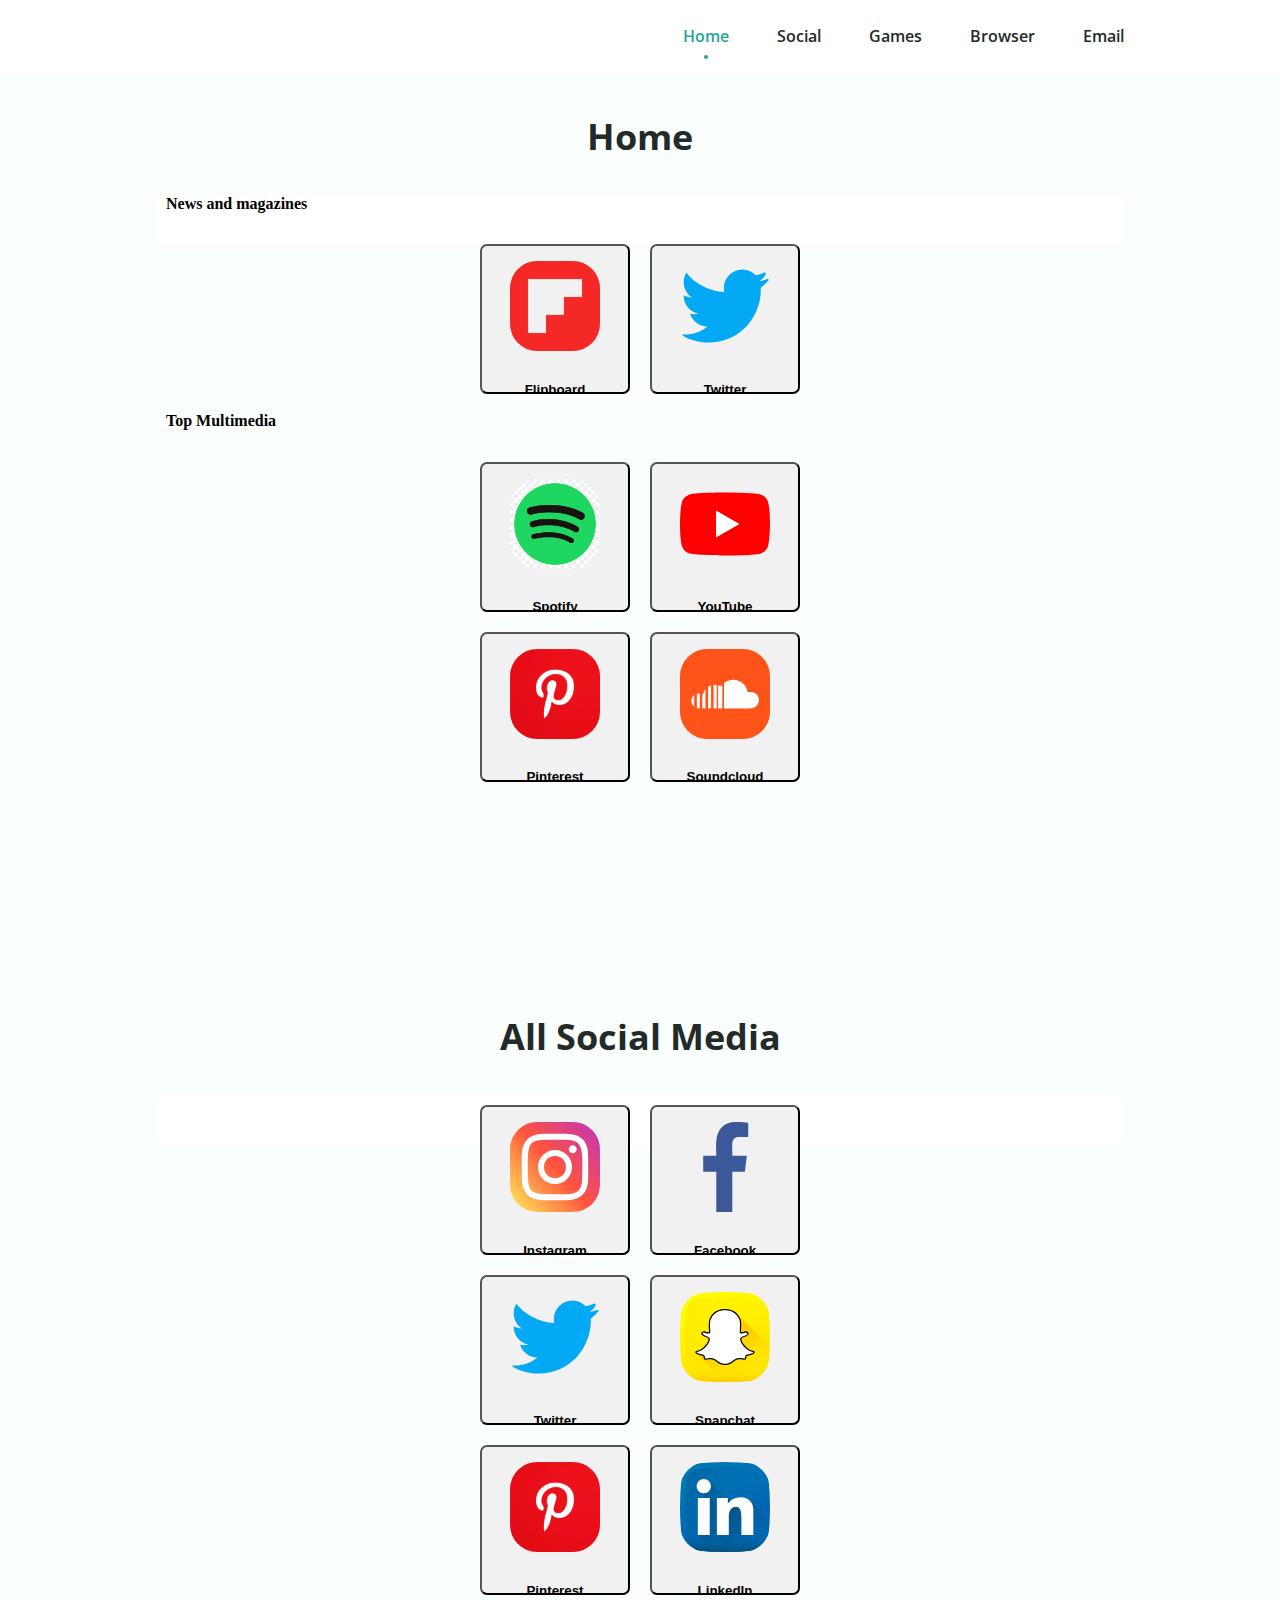
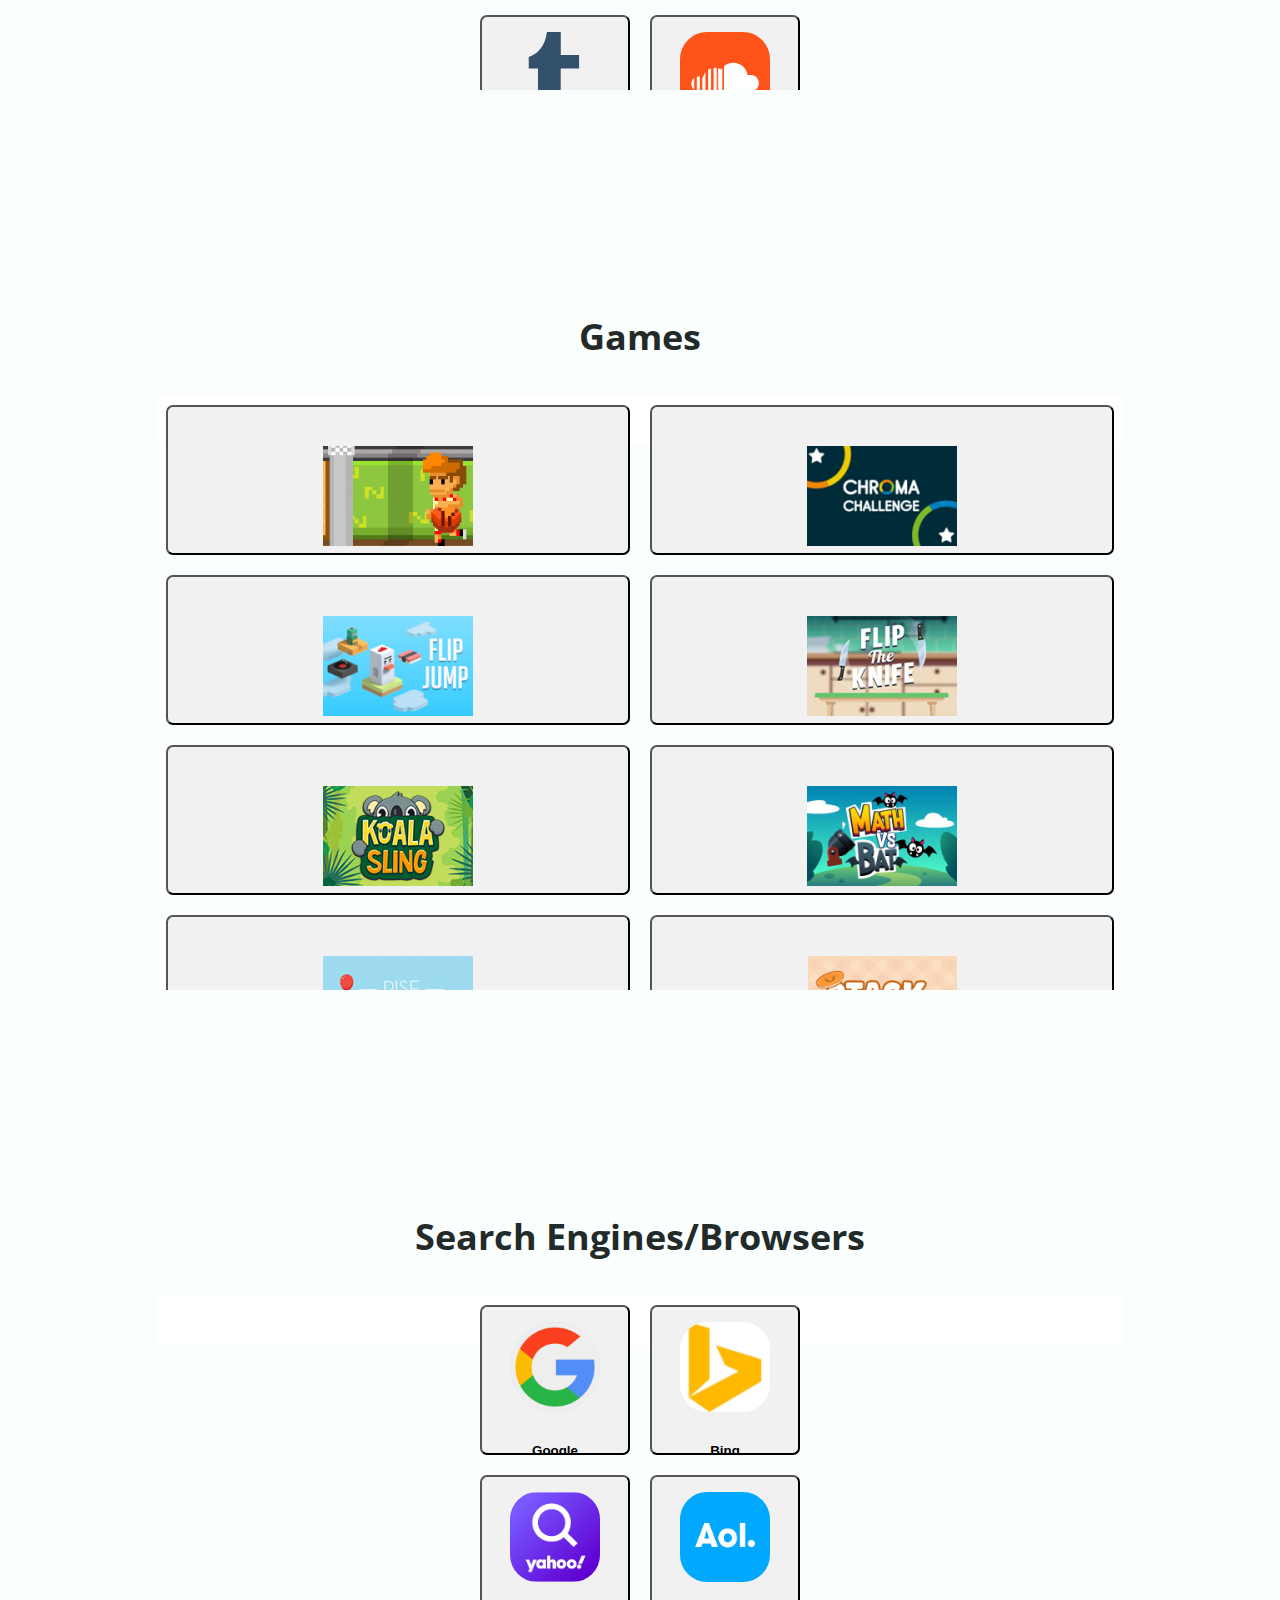
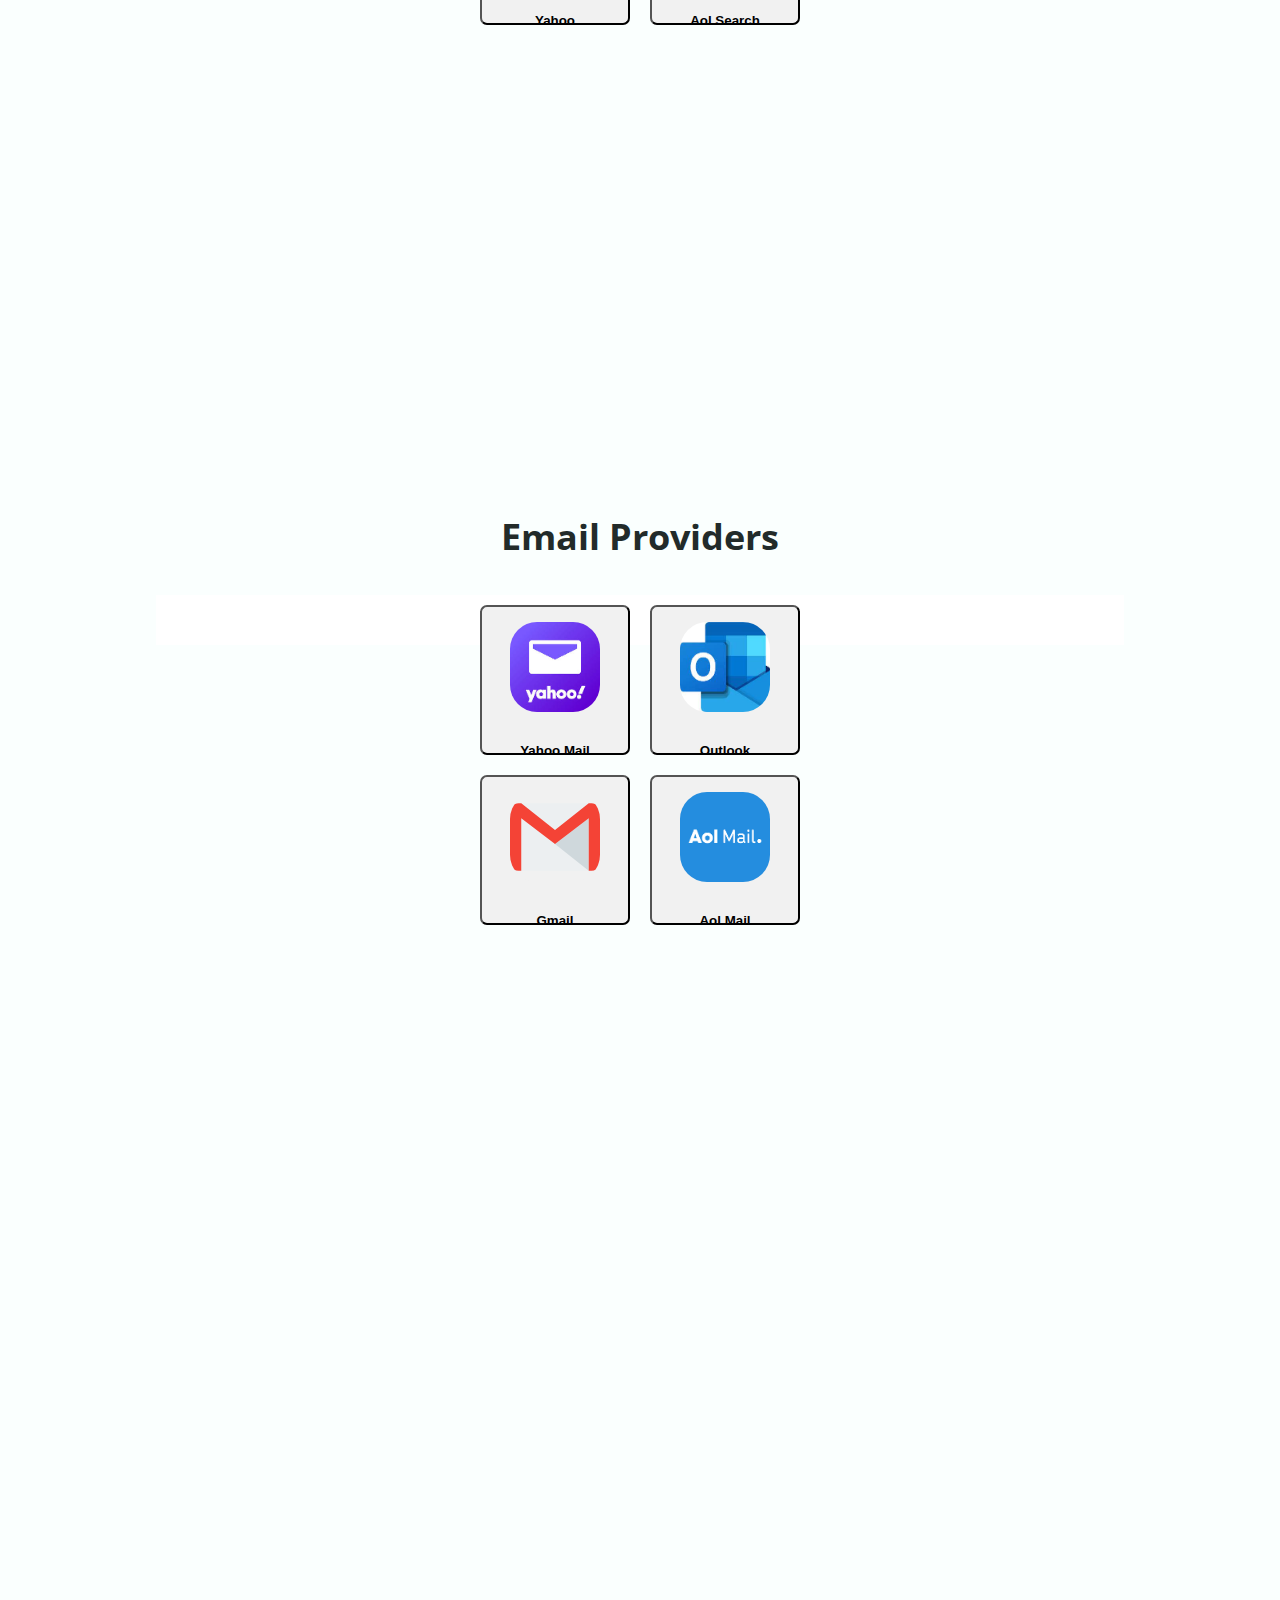
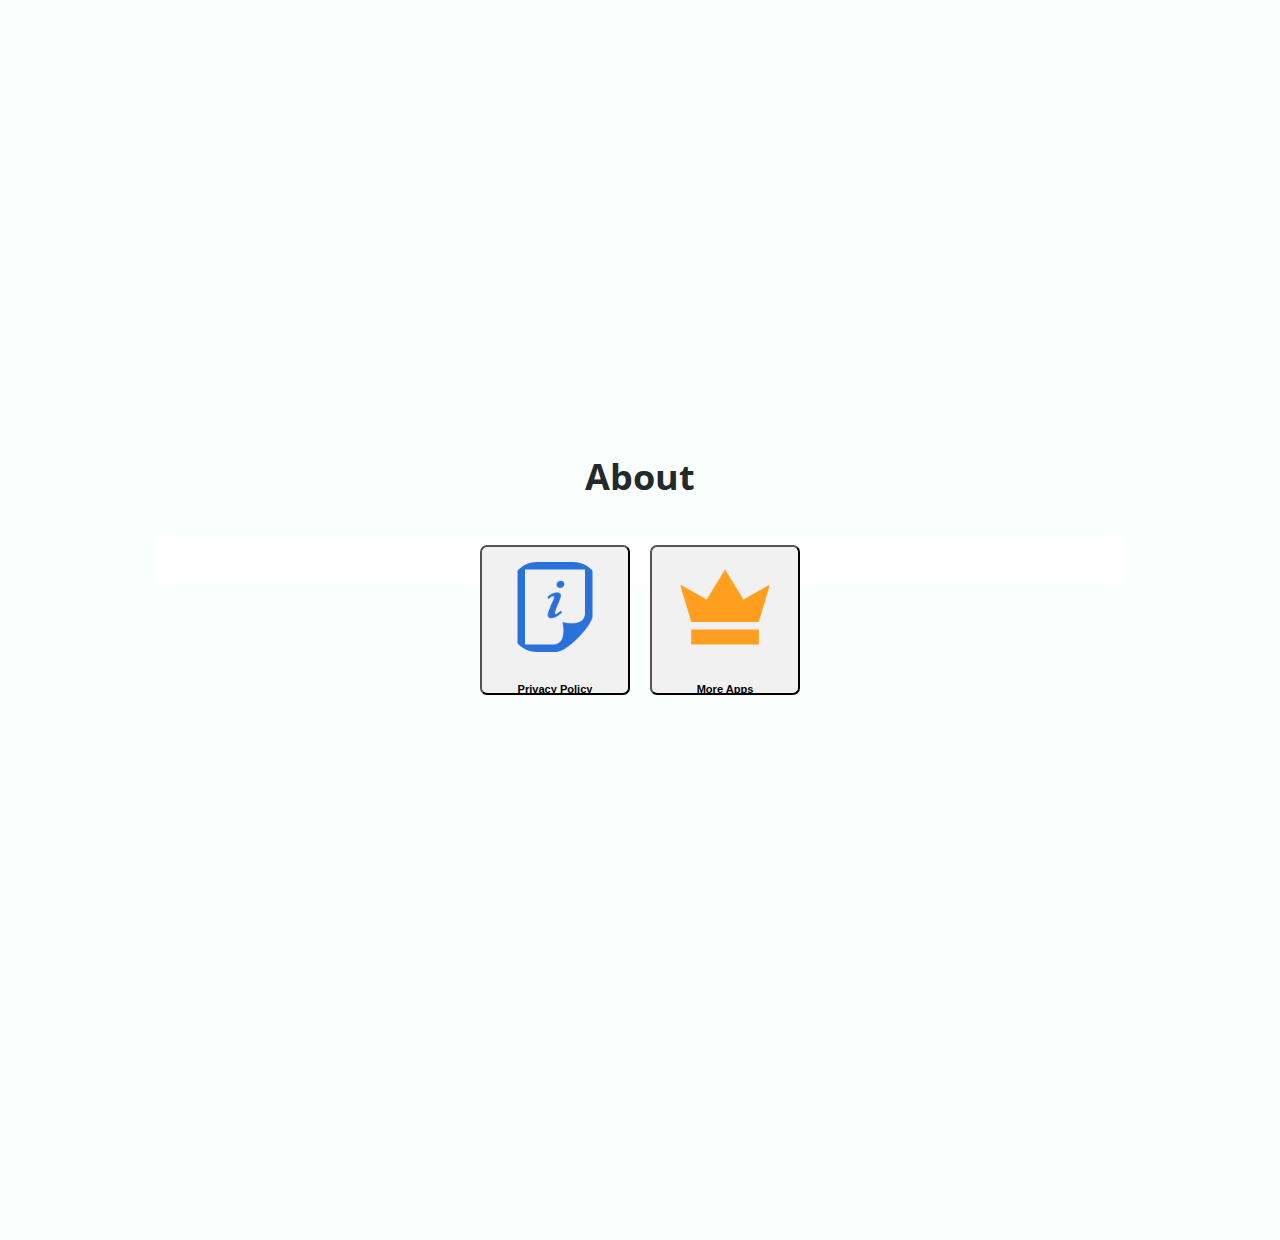
==== index.html @ e8fcd126 "Home and About Sections animations completed" ====
<!DOCTYPE html>
<html lang="en">
  <head>
    <meta charset="UTF-8" />
    <meta name="viewport" content="width=device-width, initial-scale=1.0" />

    <!--=============== BOXICONS ===============-->
    <link
      rel="stylesheet"
      href="https://cdn.jsdelivr.net/npm/boxicons@latest/css/boxicons.min.css"
    />

    <!--=============== CSS ===============-->
    <link rel="stylesheet" href="assets/css/styles.css" />

    <title>
      Social Point App - Entertaiment: social networks, games, browsers, email
      providers and more...
    </title>

    <script src="https://ajax.googleapis.com/ajax/libs/jquery/2.1.1/jquery.min.js"></script>

    <script>
      function setScreenTitle(title) {
        document.getElementById("titleScreen").innerText = title;
      }

      function goToAboutSection() {
        setScreenTitle("");
        window.location.href = "#about";
        setScreenTitle("About");
      }

      function redirectTo(url) {
        window.location.href = url;
      }
    </script>
  </head>
  <body>
    <!--=============== HEADER ===============-->
    <header class="header" id="header">
      <nav class="nav container">
        <a
          href="#"
          onclick="setScreenTitle('Home')"
          id="titleScreen"
          class="nav__logo"
          ><!-- Social Point --></a
        >

        <div class="nav__menu" id="nav-menu">
          <ul class="nav__list">
            <li class="nav__item">
              <a href="#home" class="nav__link active-link">
                <i class="bx bx-home-alt nav__icon"></i>
                <span class="nav__name">Home</span>
              </a>
            </li>

            <li class="nav__item">
              <a href="#social" class="nav__link">
                <i class="bx bx-user nav__icon"></i>
                <span class="nav__name">Social</span>
              </a>
            </li>

            <li class="nav__item">
              <a href="#games" class="nav__link">
                <i class="bx bx-game nav__icon"></i>
                <span class="nav__name">Games</span>
              </a>
            </li>

            <li class="nav__item">
              <a href="#browsers" class="nav__link">
                <i class="bx bx-world nav__icon"></i>
                <span class="nav__name">Browser</span>
              </a>
            </li>

            <li class="nav__item">
              <a href="#emails" class="nav__link">
                <i class="bx bx-envelope nav__icon"></i>
                <span class="nav__name">Email</span>
              </a>
            </li>
          </ul>
        </div>

        <img
          style="padding: 1%"
          src="assets/img/info.png"
          onclick="goToAboutSection()"
          alt=""
          class="nav__img"
        />
      </nav>
    </header>

    <main>
      <!--=============== HOME ===============-->
      <section class="container section section__height" id="home">
        <h2 id="homeSectionTitle" class="section__title">Home</h2>
        <iframe
          id="homeContainer"
          src="./sections/home.html"
          frameborder="0"
          style="width: 100%; height: 80%"
          title="Social Point App - Home"
        ></iframe>
      </section>

      <!--=============== SOCIAL MEDIA ===============-->
      <section class="container section section__height" id="social">
        <h2 class="section__title">All Social Media</h2>
        <iframe
          src="./sections/social-networks.html"
          frameborder="0"
          style="width: 100%; height: 80%"
          title="Social Media apps connection"
        ></iframe>
      </section>

      <!--=============== GAMES ===============-->
      <section class="container section section__height" id="games">
        <h2 class="section__title">Games</h2>
        <iframe
          src="./sections/games.html"
          frameborder="0"
          style="width: 100%; height: 80%"
          title="Games"
        ></iframe>
      </section>

      <!--=============== BROWSER ===============-->
      <section class="container section section__height" id="browsers">
        <h2 class="section__title">Search Engines/Browsers</h2>
        <iframe
          src="./sections/search-engines.html"
          frameborder="0"
          style="width: 100%; height: 80%"
          title="Web Browsers"
        ></iframe>
      </section>

      <!--=============== EMAILS ===============-->
      <section class="container section section__height" id="emails">
        <h2 class="section__title">Email Providers</h2>
        <iframe
          src="./sections/emails.html"
          frameborder="0"
          style="width: 100%; height: 110%"
          title="Email Providers"
        ></iframe>
      </section>

      <!--=============== ABOUT US ===============-->
      <div style="padding-top: 50%"></div>
      <div id="about"></div>
      <section class="container section section__height">
        <h2 class="section__title">About</h2>
        <iframe
          src="./sections/about.html"
          frameborder="0"
          style="width: 100%; height: 80%"
          title="Information"
        ></iframe>
      </section>
    </main>

    <!--=============== MAIN JS ===============-->
    <script src="assets/js/main.js"></script>
  </body>
</html>
---- assets/css/styles.css ----
/*=============== GOOGLE FONTS ===============*/
@import url("https://fonts.googleapis.com/css2?family=Open+Sans:wght@400;600&display=swap");

/*=============== VARIABLES CSS ===============*/
:root {
  --header-height: 3rem;

  /*========== Colors ==========*/
  --hue: 174;
  --sat: 63%;
  --first-color: hsl(var(--hue), var(--sat), 40%);
  --first-color-alt: hsl(var(--hue), var(--sat), 36%);
  --title-color: hsl(var(--hue), 12%, 15%);
  --text-color: hsl(var(--hue), 8%, 35%);
  --body-color: hsl(var(--hue), 100%, 99%);
  --container-color: #fff;

  /*========== Font and typography ==========*/
  --body-font: "Open Sans", sans-serif;
  --h1-font-size: 1.5rem;
  --normal-font-size: 0.938rem;
  --tiny-font-size: 0.625rem;

  /*========== z index ==========*/
  --z-tooltip: 10;
  --z-fixed: 100;
}

@media screen and (min-width: 968px) {
  :root {
    --h1-font-size: 2.25rem;
    --normal-font-size: 1rem;
  }
}

/*=============== BASE ===============*/
* {
  box-sizing: border-box;
  padding: 0;
  margin: 0;
}

html {
  scroll-behavior: smooth;
}

body {
  margin: var(--header-height) 0 0 0;
  font-family: var(--body-font);
  font-size: var(--normal-font-size);
  background-color: var(--body-color);
  color: var(--text-color);
}

ul {
  list-style: none;
}

a {
  text-decoration: none;
}

img {
  max-width: 100%;
  height: auto;
}

/*=============== REUSABLE CSS CLASSES ===============*/
/* .section {
  padding: 4.5rem 0 2rem;
} */

.section__title {
  font-size: var(--h1-font-size);
  color: var(--title-color);
  text-align: center;
  margin-bottom: 1.5rem;
}

.section__height {
  height: 100vh;
}

/*=============== LAYOUT ===============*/
.container {
  max-width: 968px;
  margin-left: 1rem;
  margin-right: 1rem;
}

/*=============== HEADER ===============*/
.header {
  position: fixed;
  top: 0;
  left: 0;
  width: 100%;
  background-color: var(--container-color);
  z-index: var(--z-fixed);
  transition: 0.4s;
}

/*=============== NAV ===============*/
.nav {
  height: var(--header-height);
  display: flex;
  justify-content: space-between;
  align-items: center;
}

.nav__img {
  width: 32px;
  border-radius: 50%;
}

.nav__logo {
  color: var(--title-color);
  font-weight: 600;
}

@media screen and (max-width: 767px) {
  .nav__menu {
    position: fixed;
    bottom: 0;
    left: 0;
    background-color: var(--container-color);
    box-shadow: 0 -1px 12px hsla(var(--hue), var(--sat), 15%, 0.15);
    width: 100%;
    height: 4rem;
    padding: 0 1rem;
    display: grid;
    align-content: center;
    border-radius: 1.25rem 1.25rem 0 0;
    transition: 0.4s;
  }
}

.nav__list,
.nav__link {
  display: flex;
}

.nav__link {
  flex-direction: column;
  align-items: center;
  row-gap: 4px;
  color: var(--title-color);
  font-weight: 600;
}

.nav__list {
  justify-content: space-around;
}

.nav__name {
  font-size: var(--tiny-font-size);
  /* display: none;*/ /* Minimalist design, hidden labels */
}

.nav__icon {
  font-size: 1.5rem;
}

/*Active link*/
.active-link {
  position: relative;
  color: var(--first-color);
  transition: 0.3s;
}

/* Minimalist design, active link */
/* .active-link::before{
  content: '';
  position: absolute;
  bottom: -.5rem;
  width: 4px;
  height: 4px;
  background-color: var(--first-color);
  border-radius: 50%;
} */

/* Change background header */
.scroll-header {
  box-shadow: 0 1px 12px hsla(var(--hue), var(--sat), 15%, 0.15);
}

/*=============== MEDIA QUERIES ===============*/
/* For small devices */
/* Remove if you choose, the minimalist design */
@media screen and (max-width: 320px) {
  .nav__name {
    display: none;
  }
}

/* For medium devices */
@media screen and (min-width: 576px) {
  .nav__list {
    justify-content: center;
    column-gap: 3rem;
  }
}

@media screen and (min-width: 767px) {
  body {
    margin: 0;
  }
  .section {
    padding: 7rem 0 2rem;
  }
  .nav {
    height: calc(var(--header-height) + 1.5rem); /* 4.5rem */
  }
  .nav__img {
    display: none;
  }
  .nav__icon {
    display: none;
  }
  .nav__name {
    font-size: var(--normal-font-size);
    /* display: block; */ /* Minimalist design, visible labels */
  }
  .nav__link:hover {
    color: var(--first-color);
  }

  /* First design, remove if you choose the minimalist design */
  .active-link::before {
    content: "";
    position: absolute;
    bottom: -0.75rem;
    width: 4px;
    height: 4px;
    background-color: var(--first-color);
    border-radius: 50%;
  }

  /* Minimalist design */
  /* .active-link::before{
      bottom: -.75rem;
  } */
}

/* For large devices */
@media screen and (min-width: 1024px) {
  .container {
    margin-left: auto;
    margin-right: auto;
  }
}
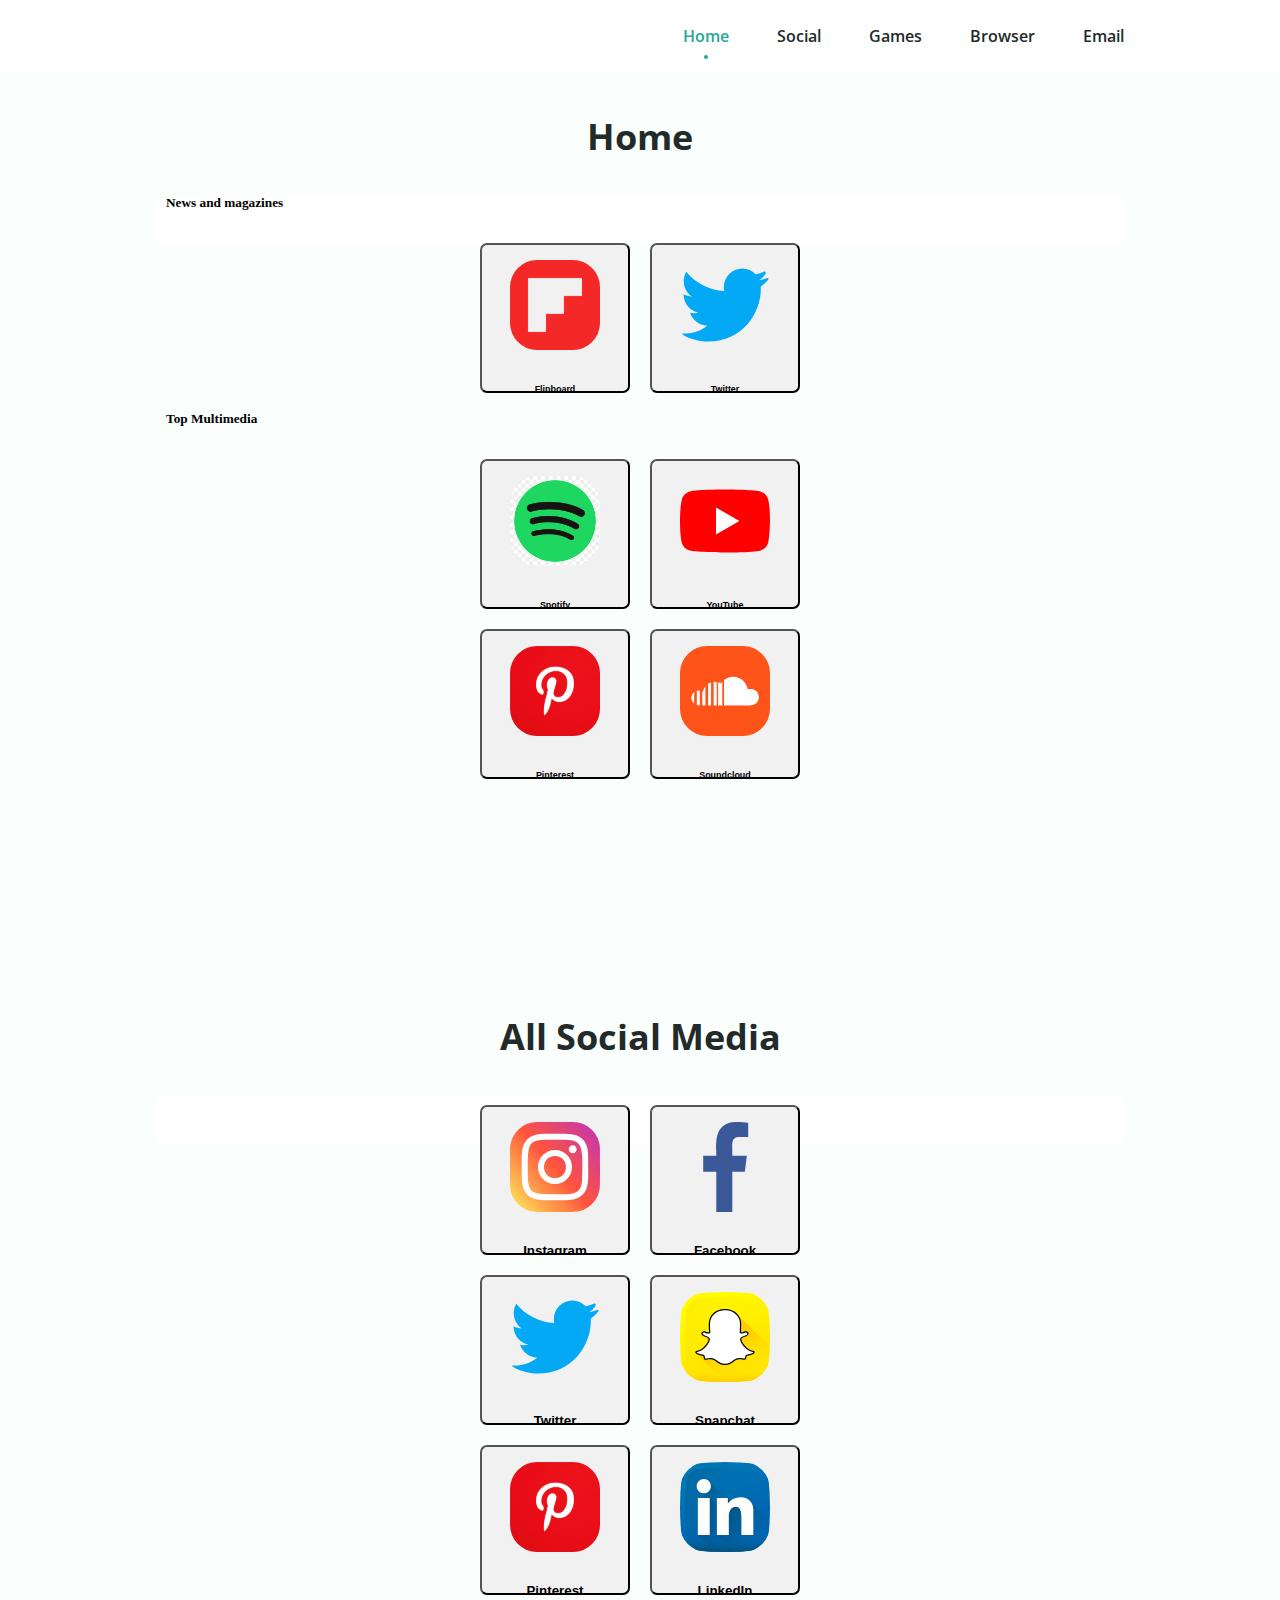
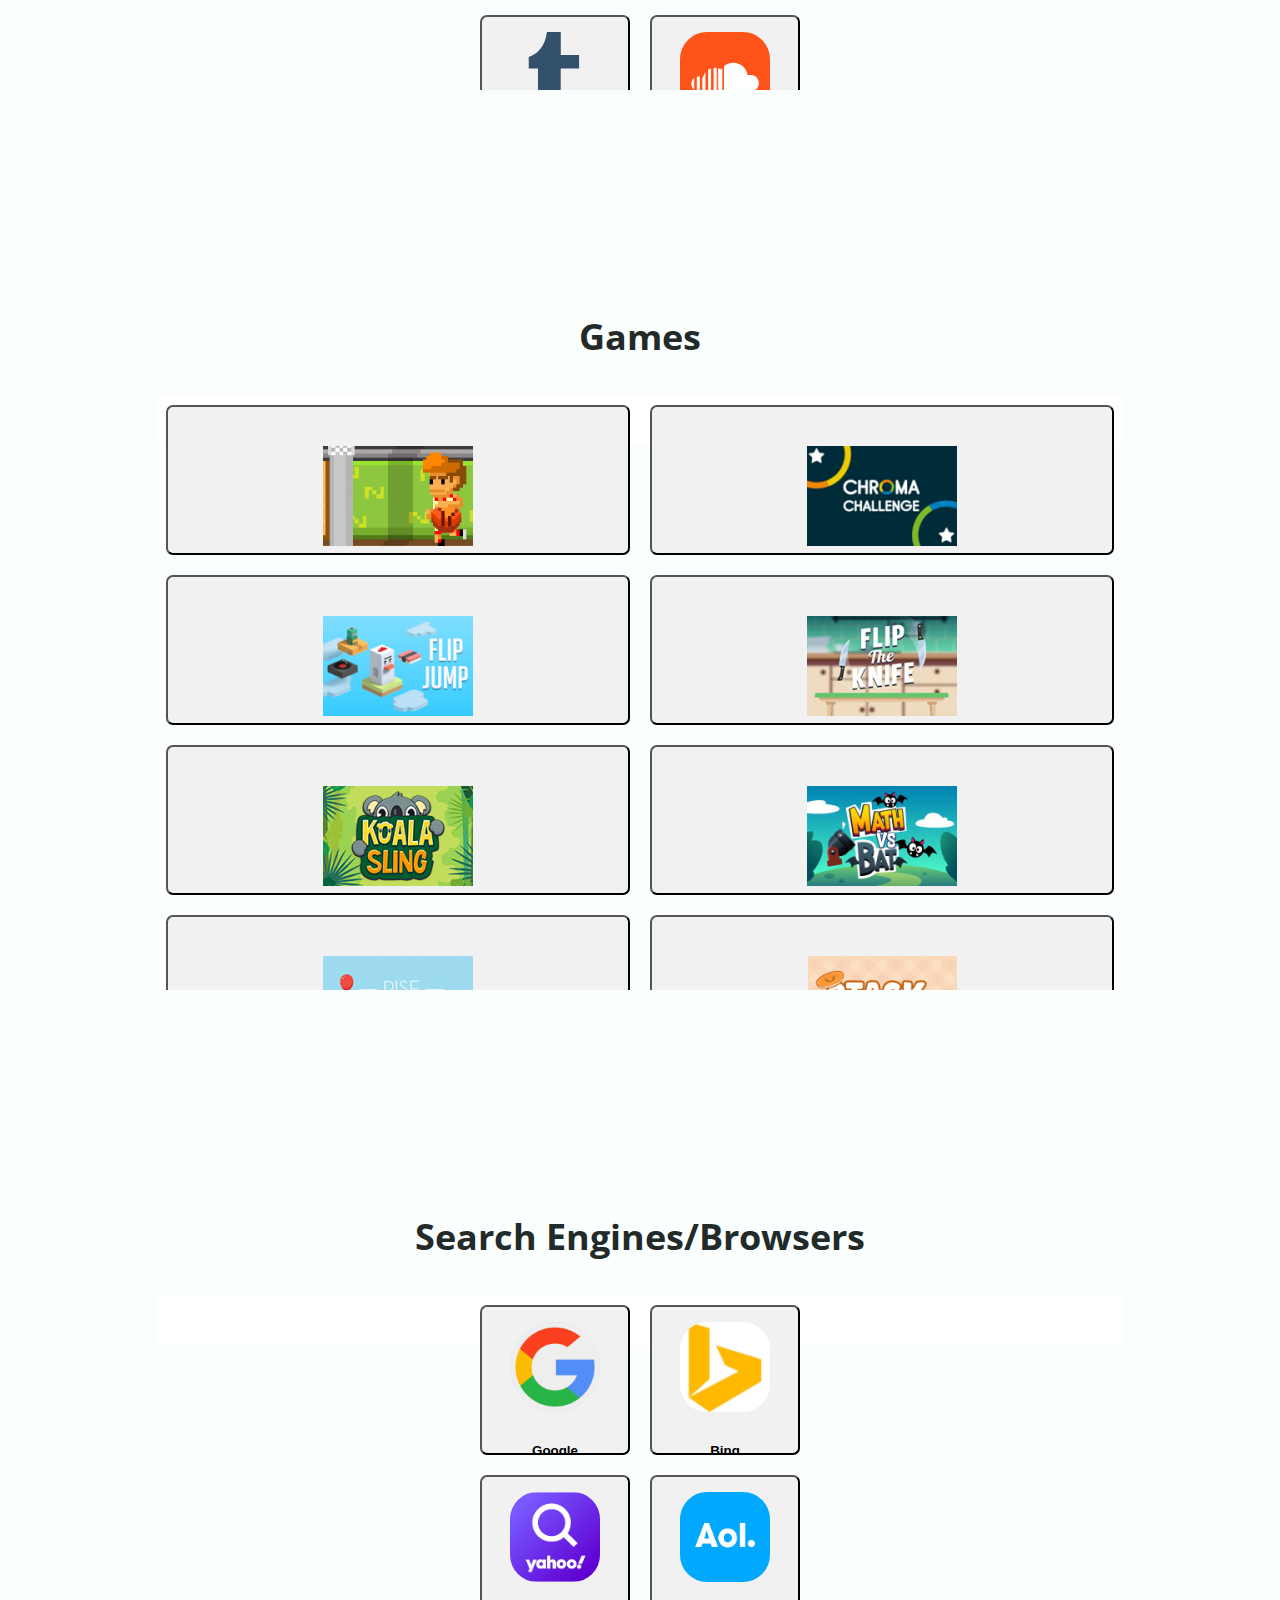
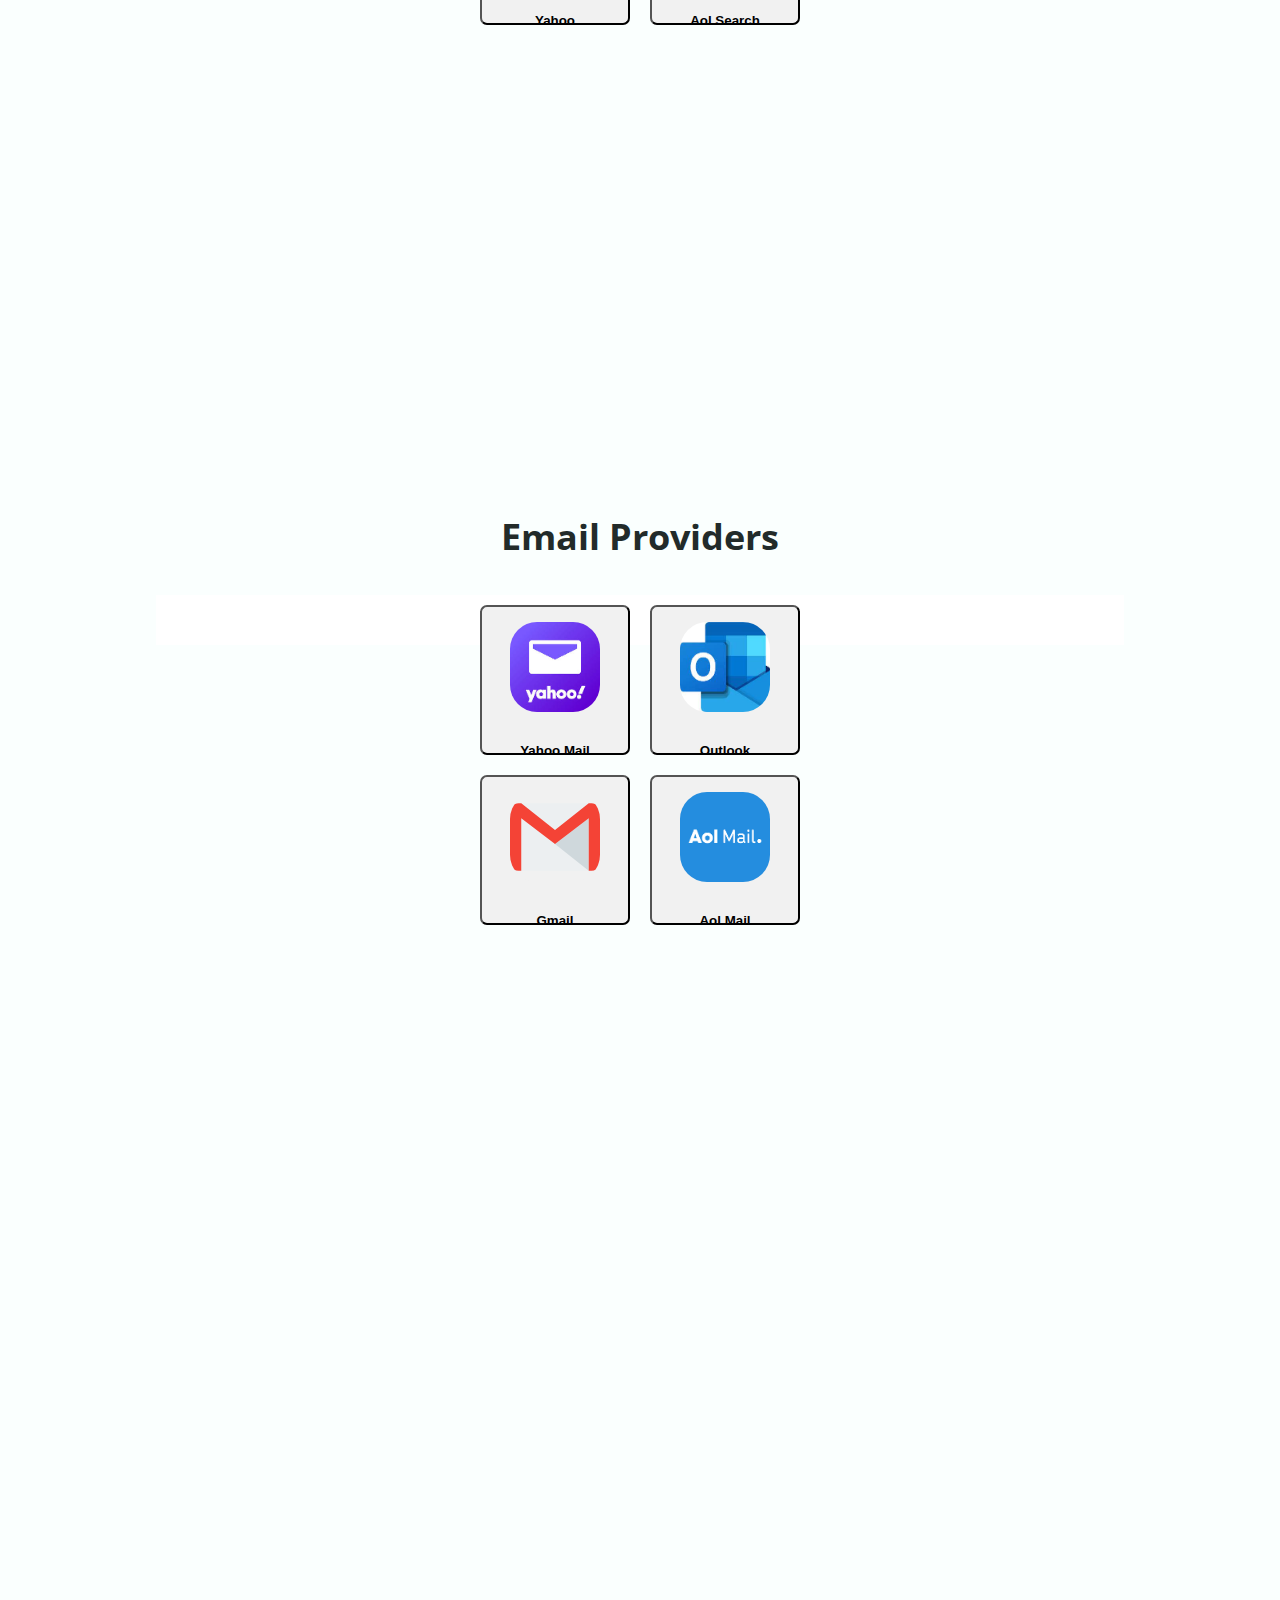
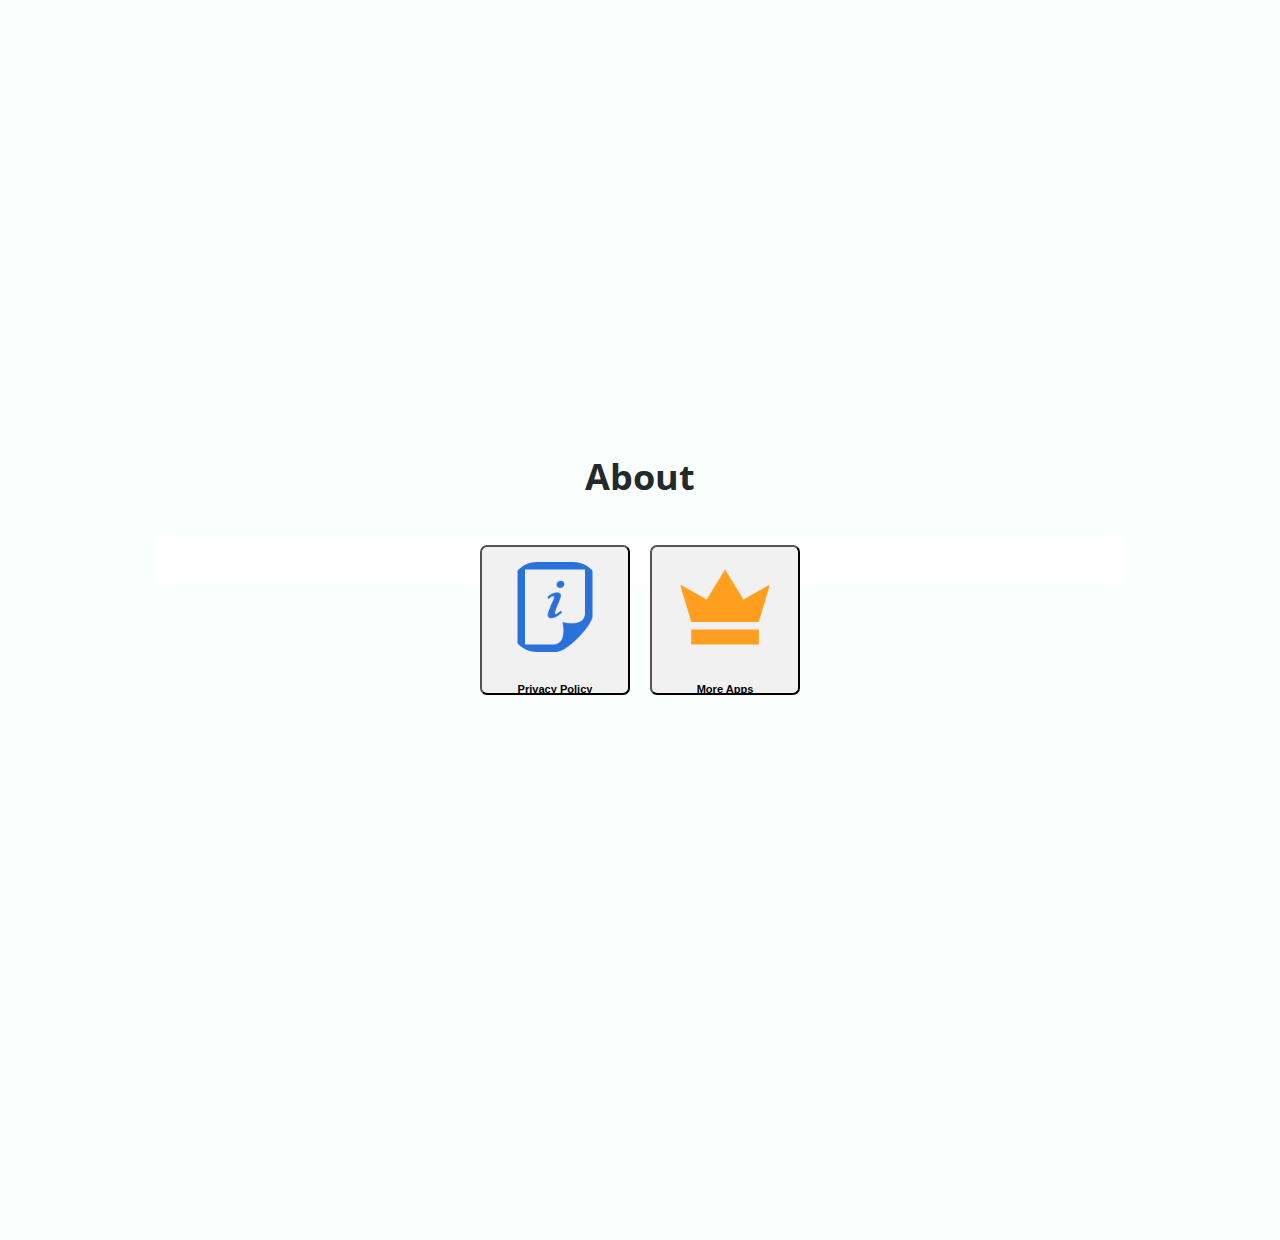
==== commit 6581ee8b: "Text titles's size adjust" ====
--- a/index.html
+++ b/index.html
@@ -40,13 +40,15 @@
     <!--=============== HEADER ===============-->
     <header class="header" id="header">
       <nav class="nav container">
-        <a
-          href="#"
-          onclick="setScreenTitle('Home')"
-          id="titleScreen"
-          class="nav__logo"
-          ><!-- Social Point --></a
-        >
+        <h2>
+          <a
+            href="#"
+            onclick="setScreenTitle('Home')"
+            id="titleScreen"
+            class="nav__logo"
+            ><!-- Social Point --></a
+          >
+        </h2>
 
         <div class="nav__menu" id="nav-menu">
           <ul class="nav__list">
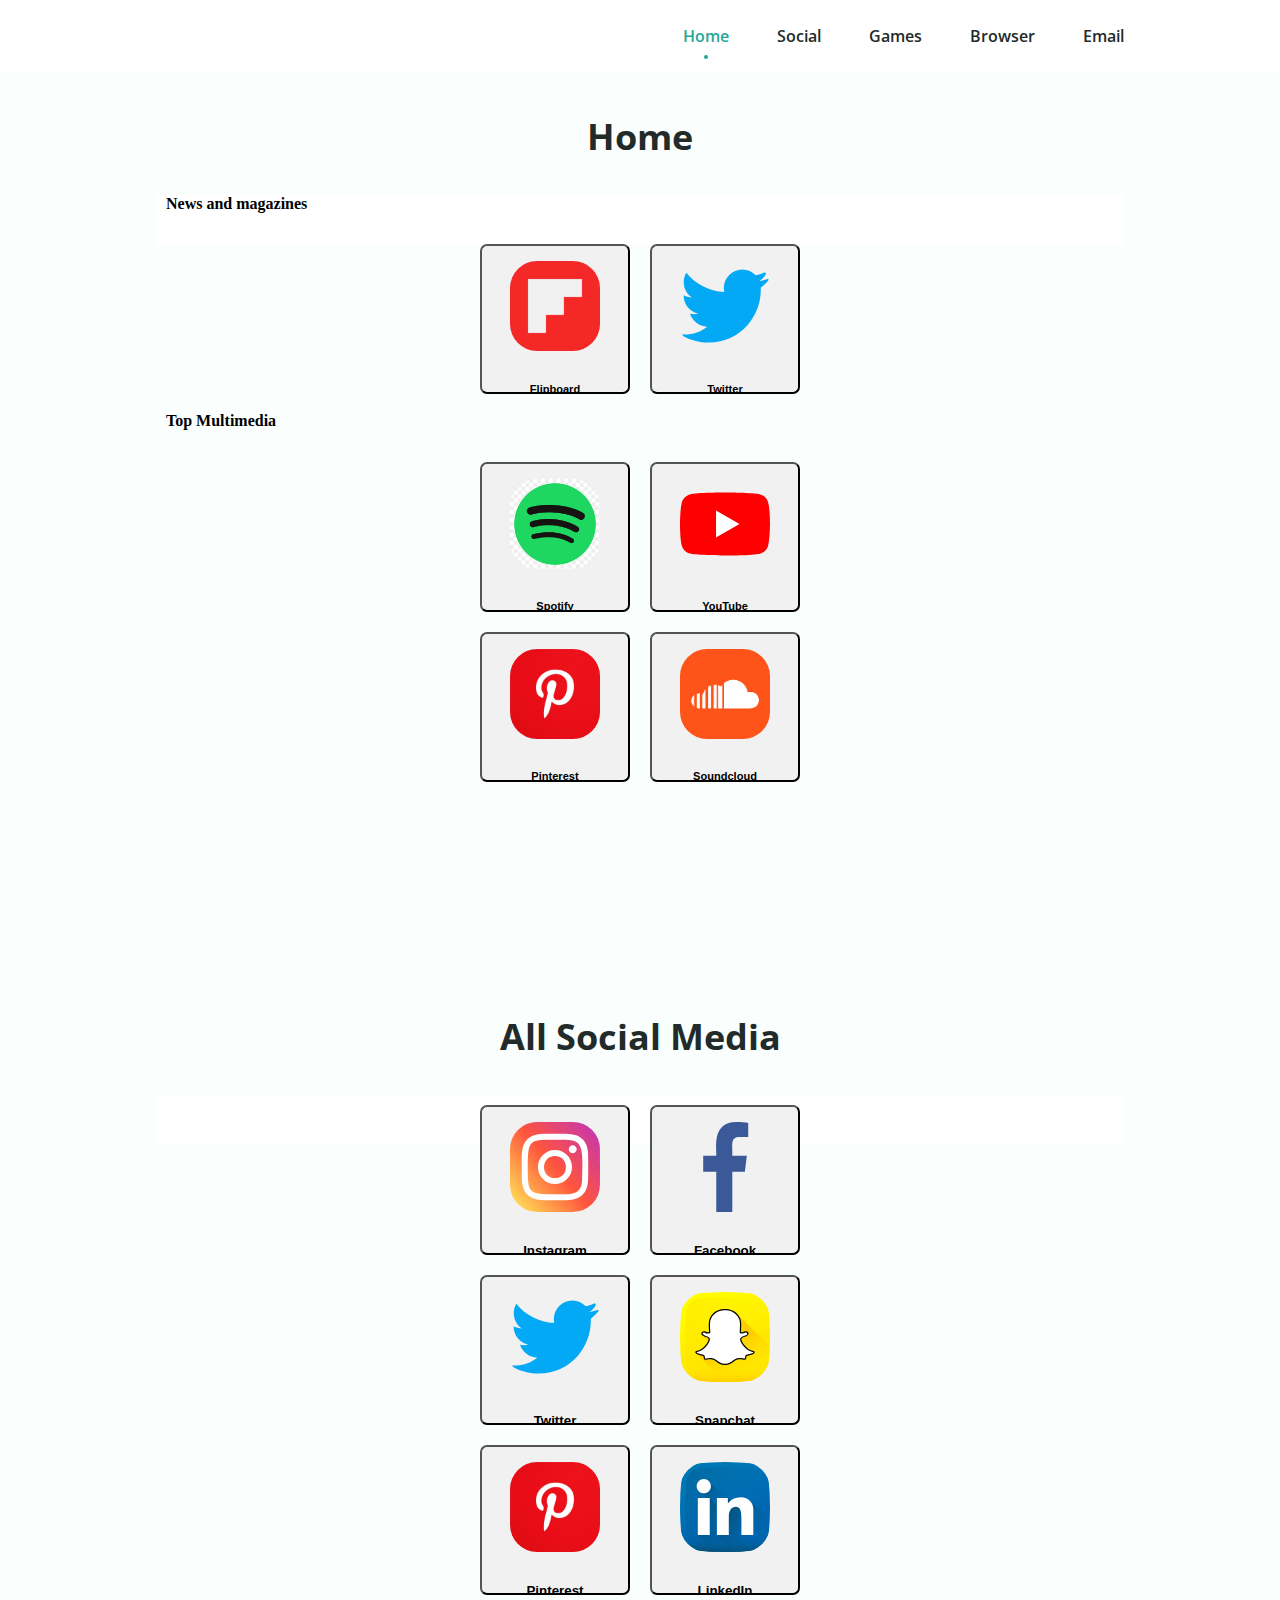
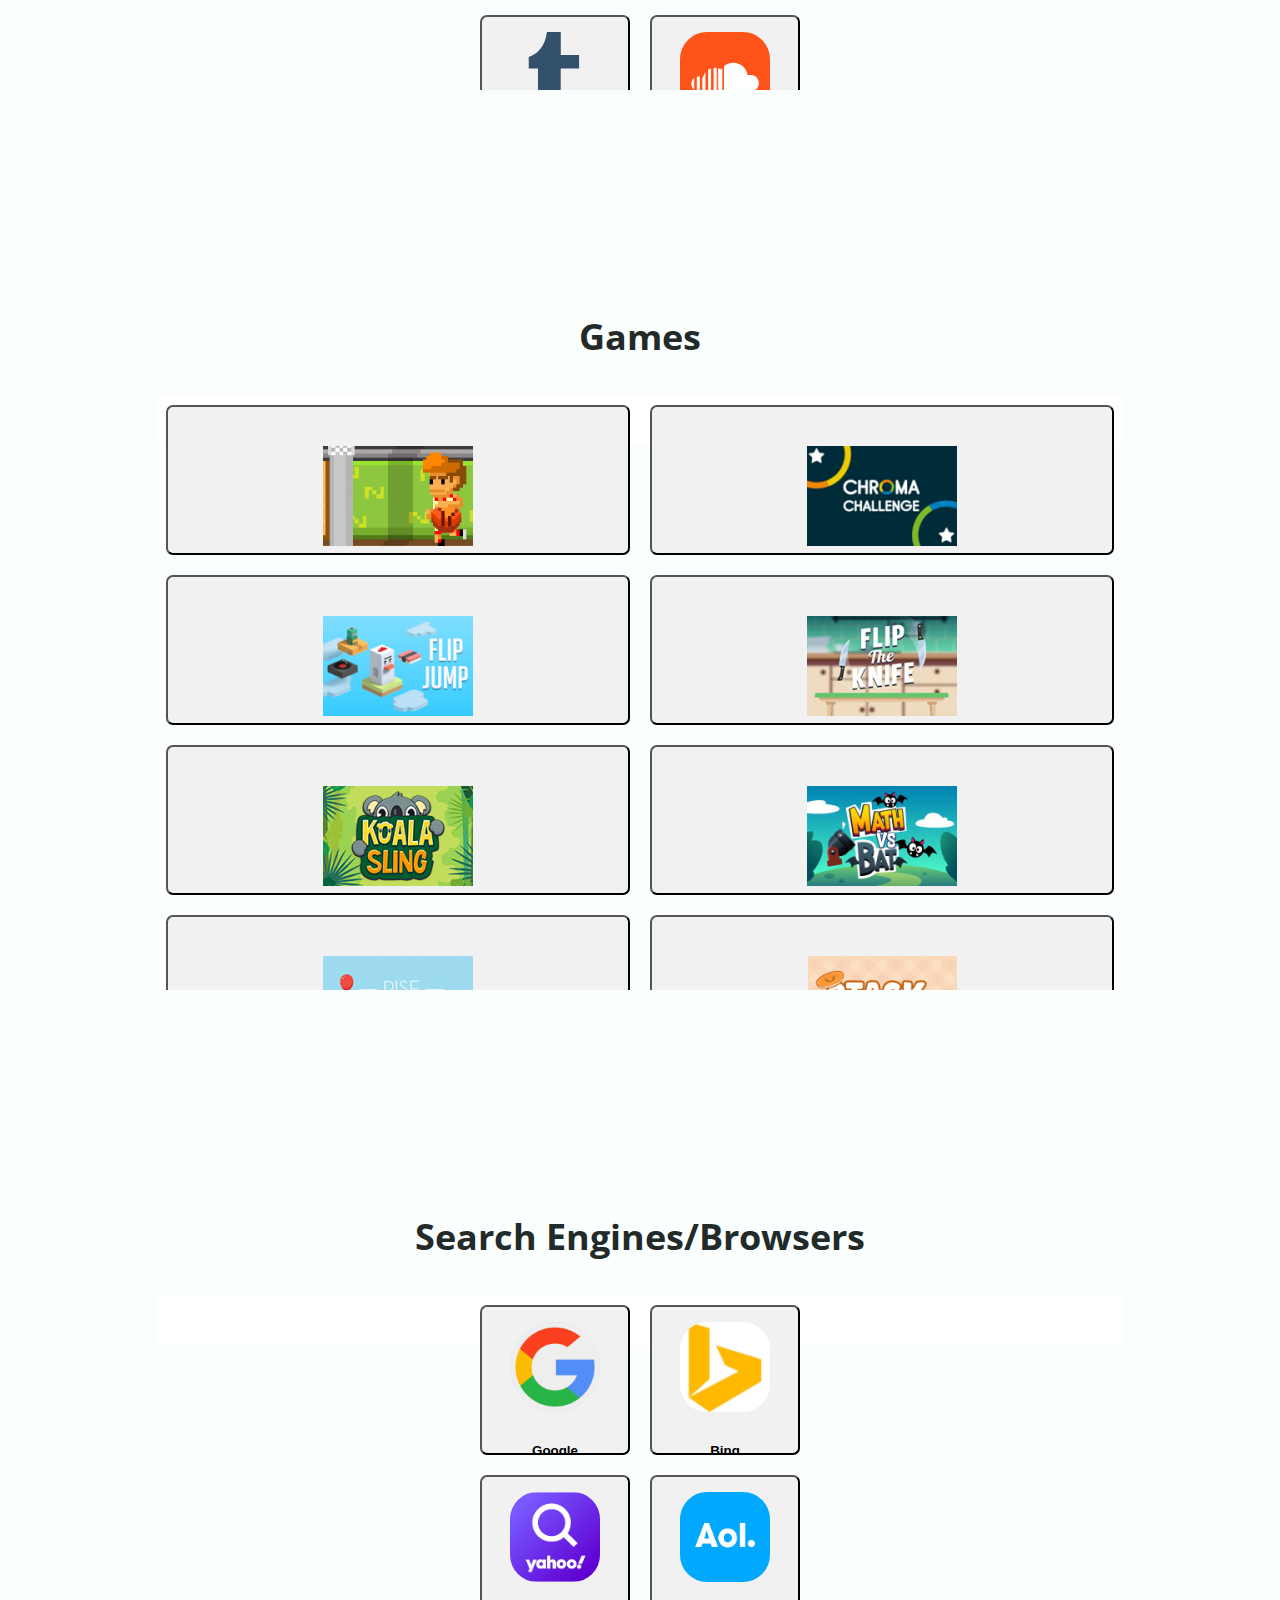
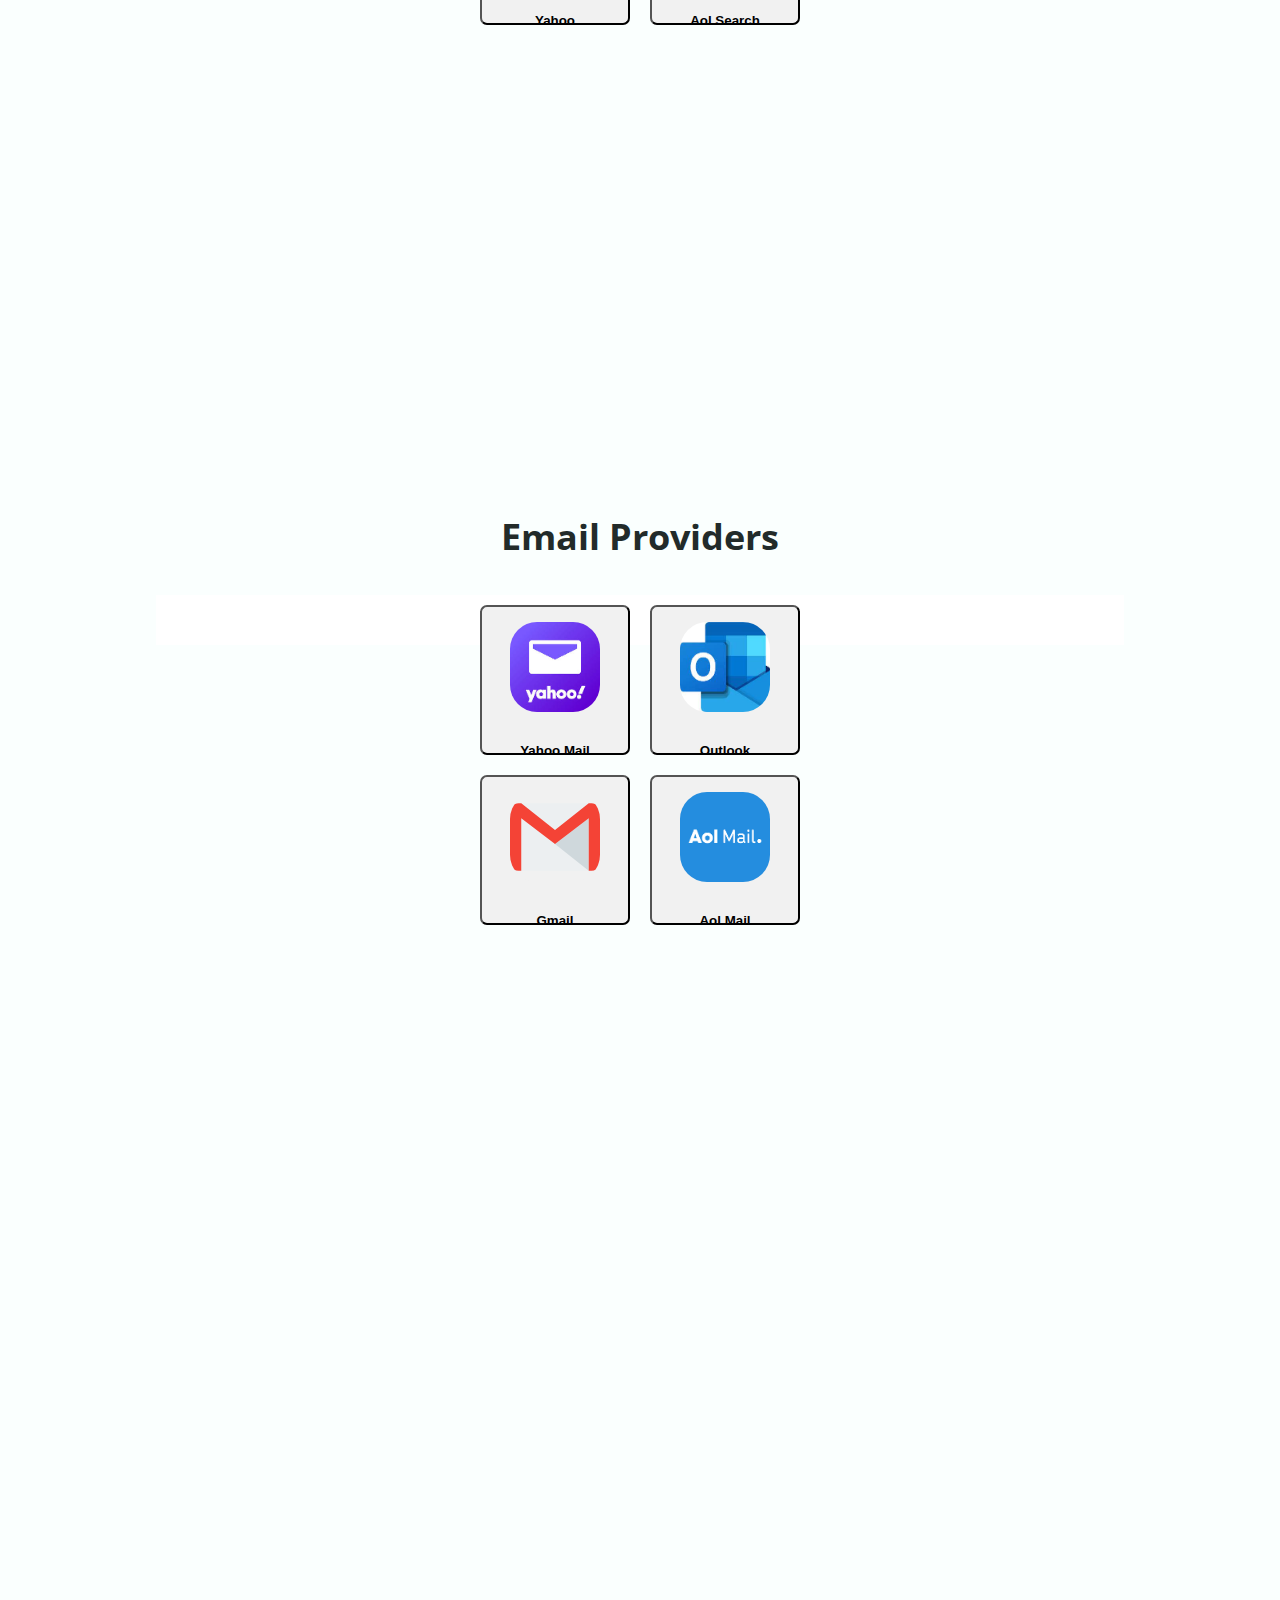
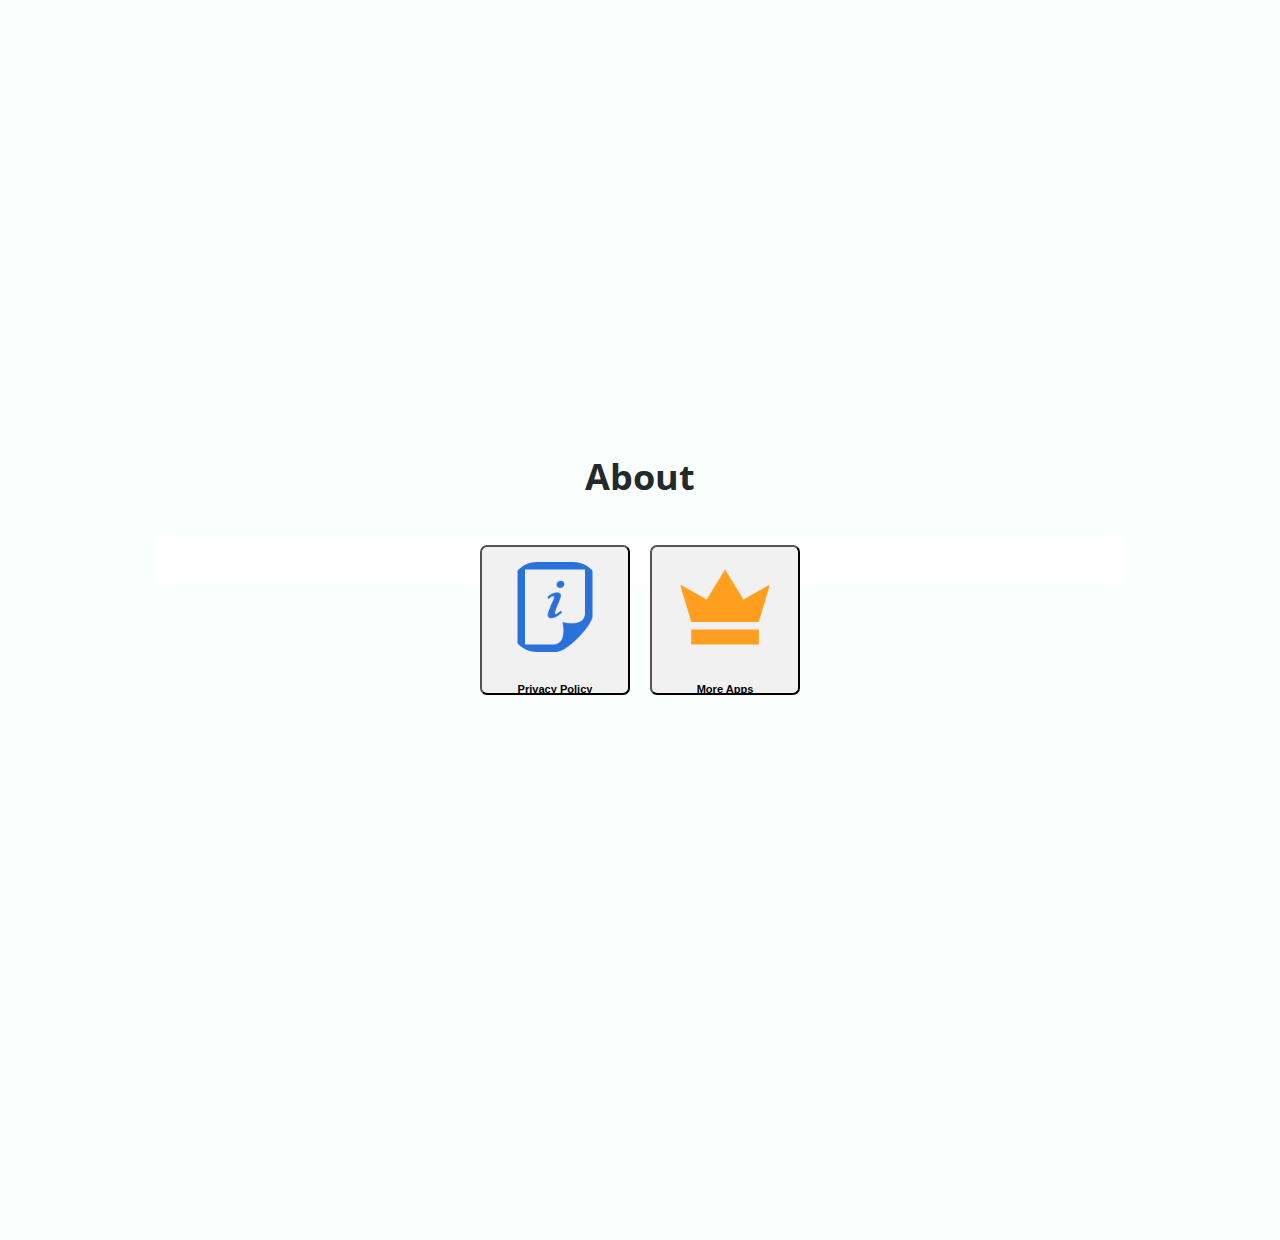
==== commit 7416bd54: "Home text size adjust/changed" ====
--- a/index.html
+++ b/index.html
@@ -46,8 +46,7 @@
             onclick="setScreenTitle('Home')"
             id="titleScreen"
             class="nav__logo"
-            ><!-- Social Point --></a
-          >
+          ></a>
         </h2>
 
         <div class="nav__menu" id="nav-menu">
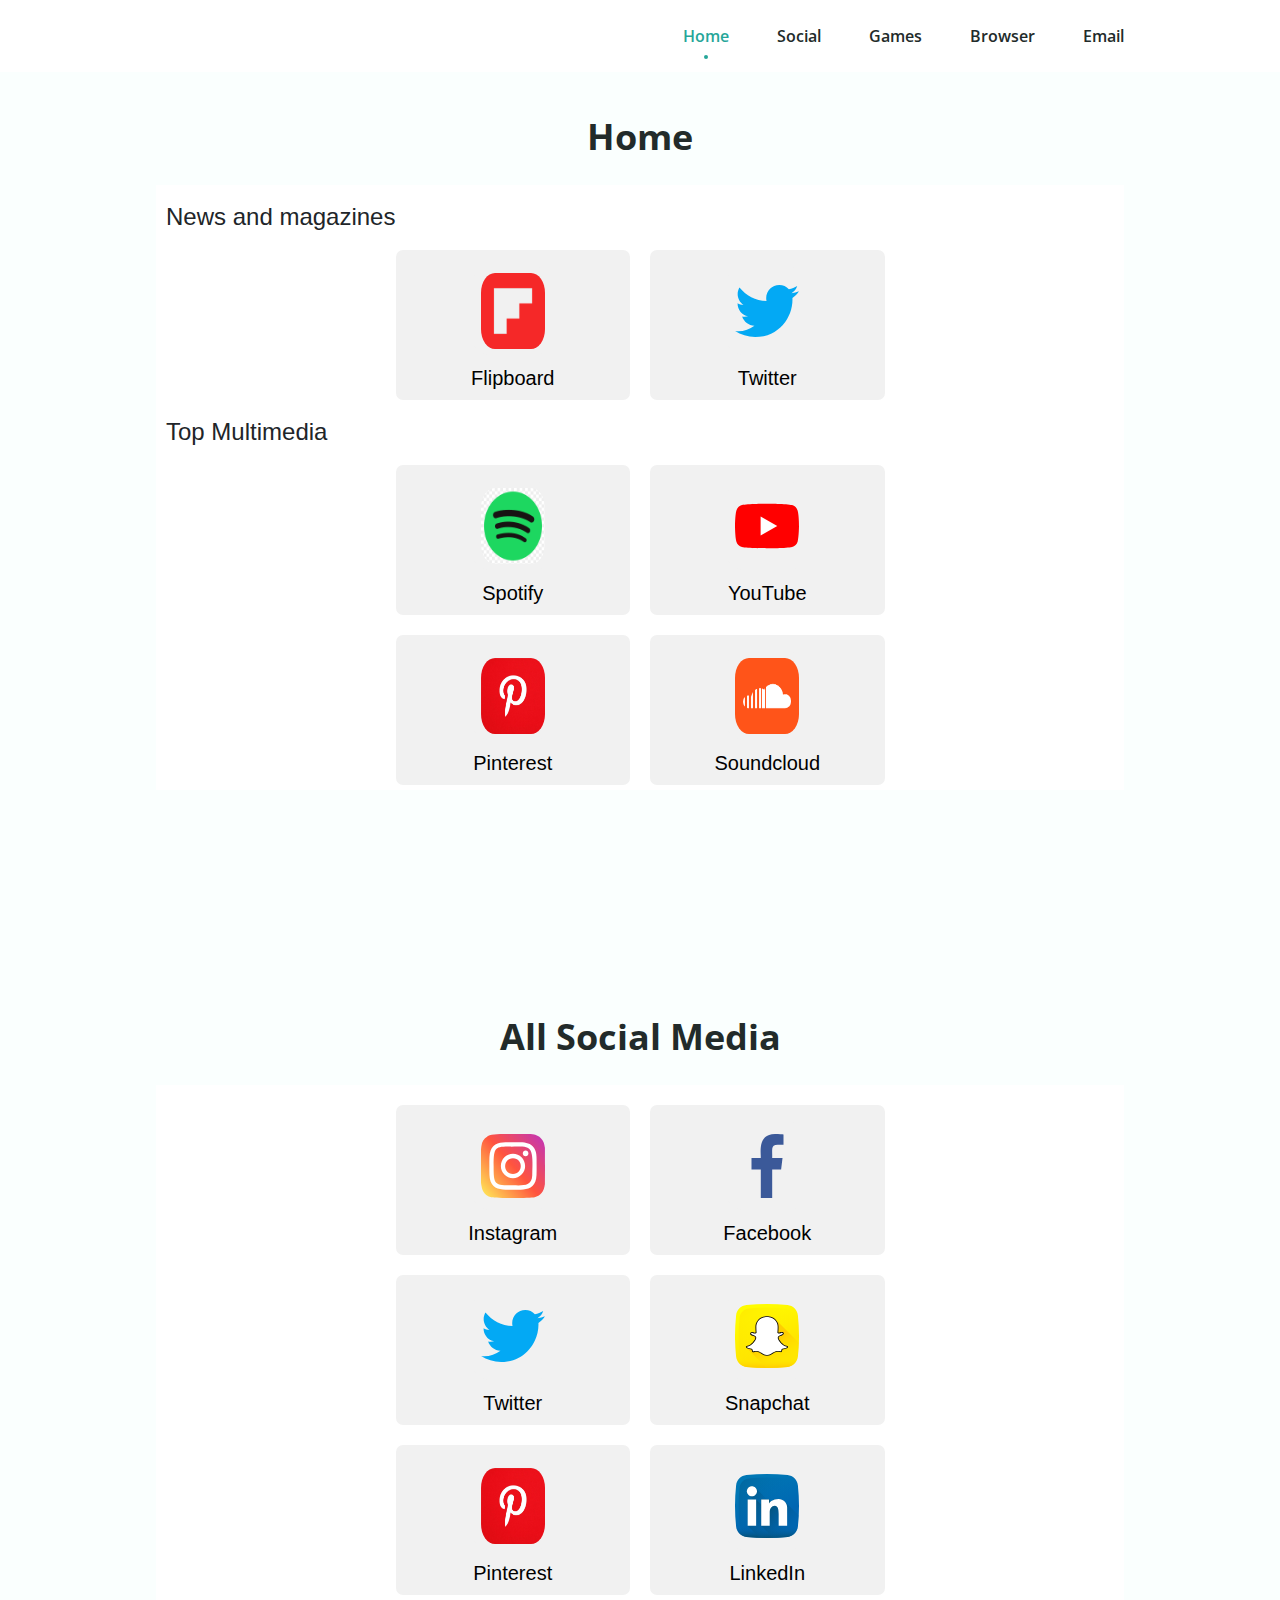
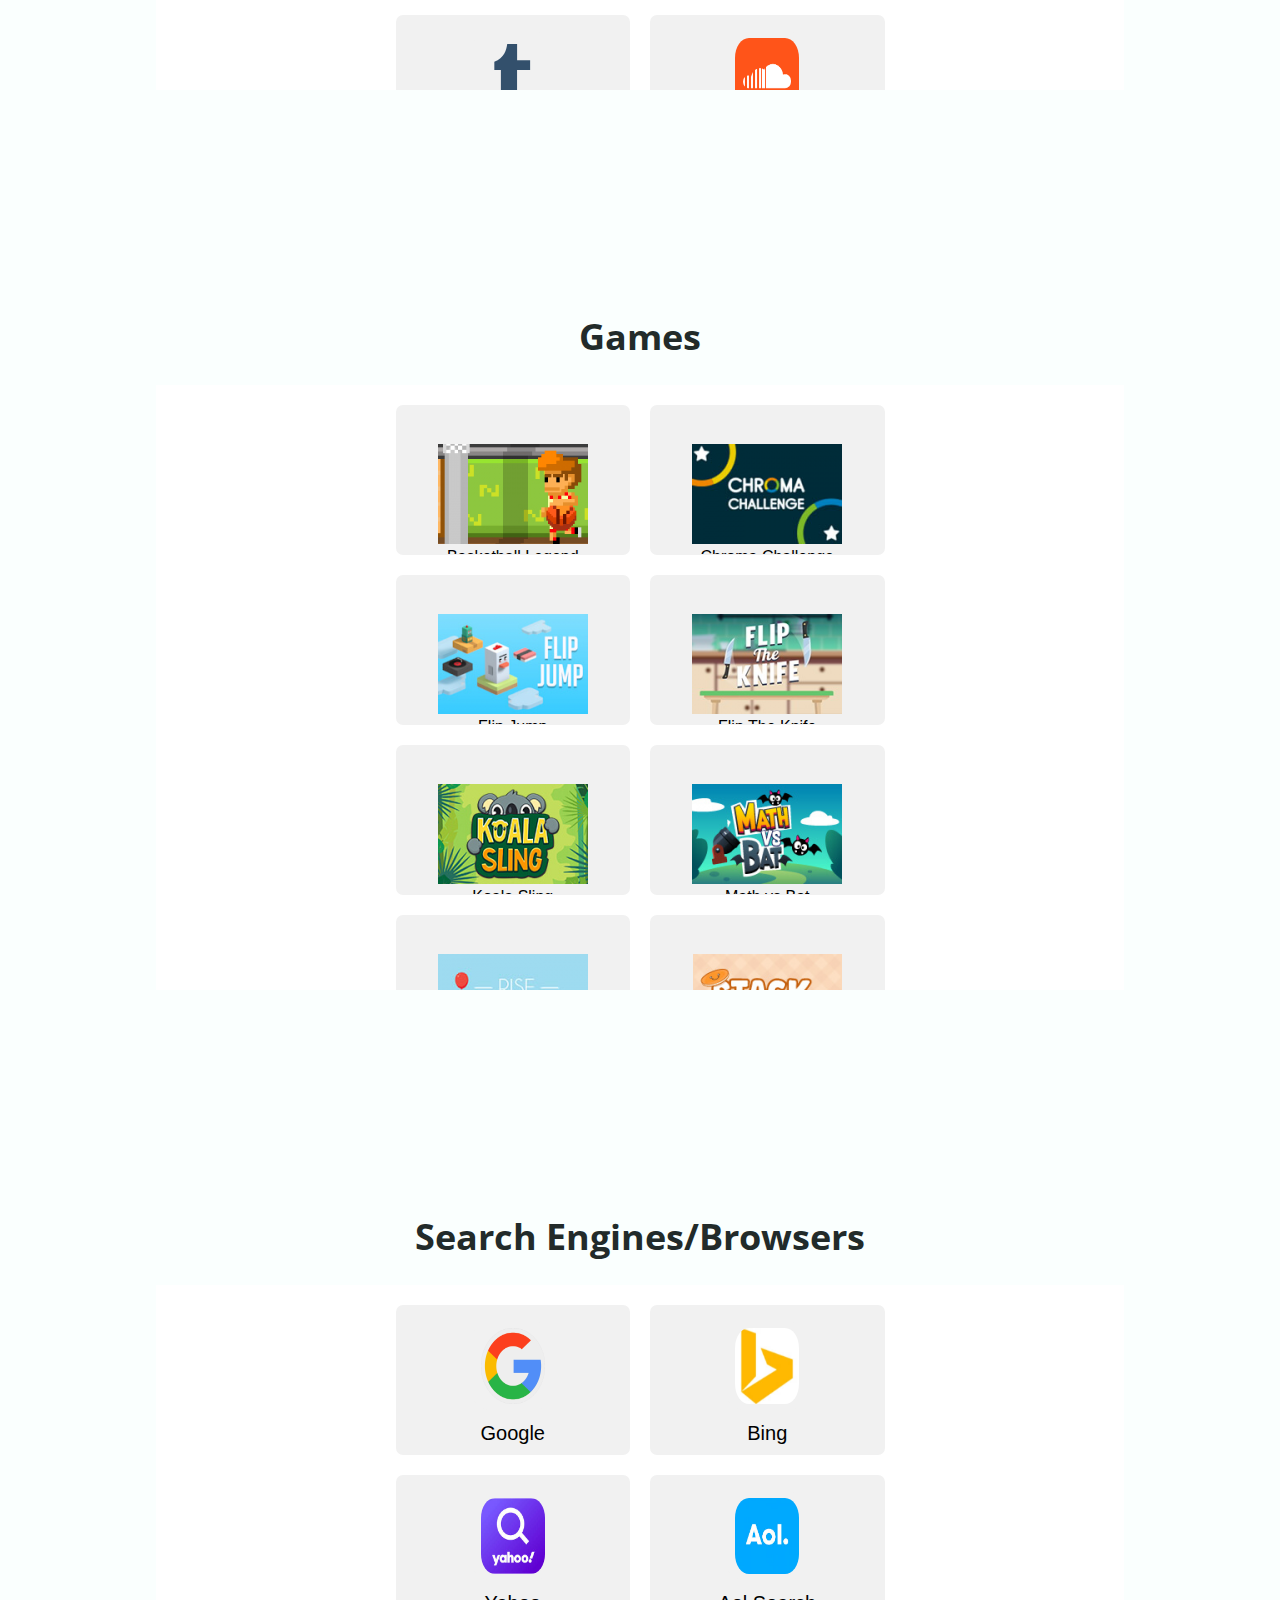
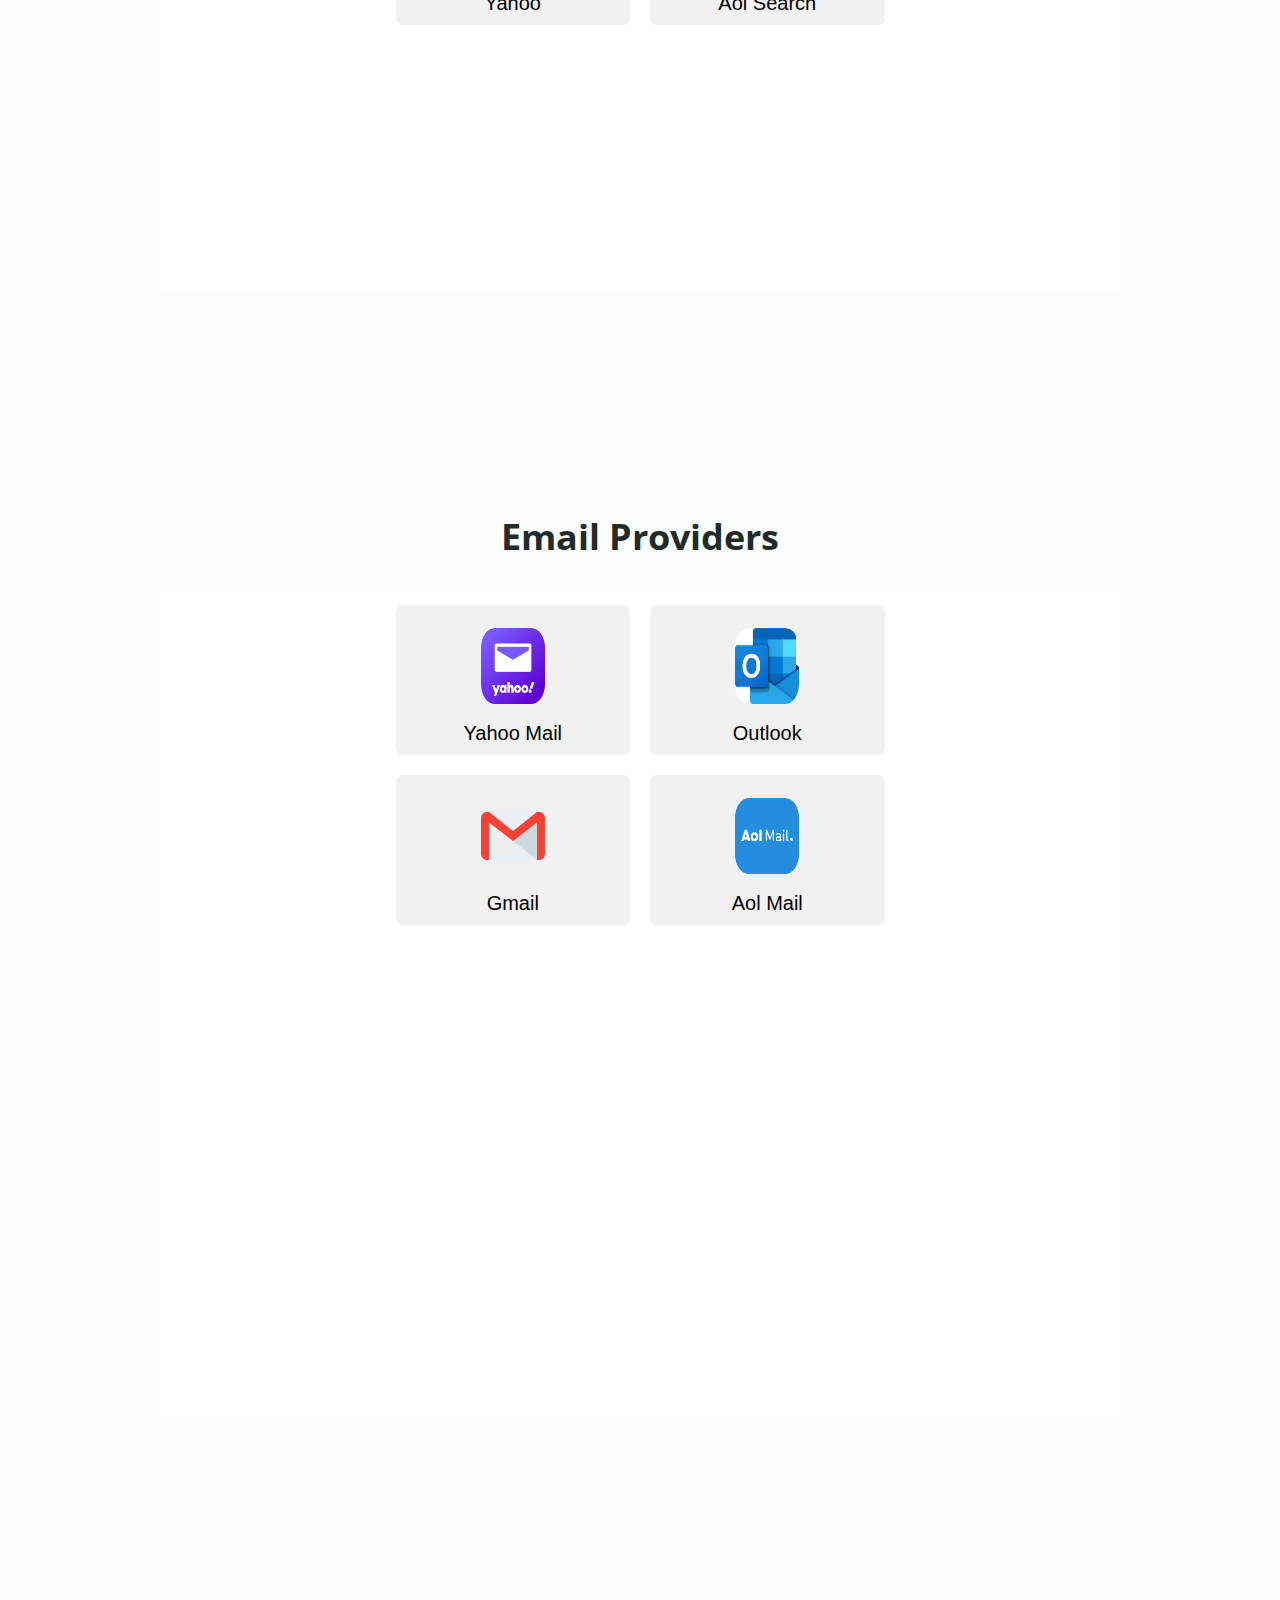
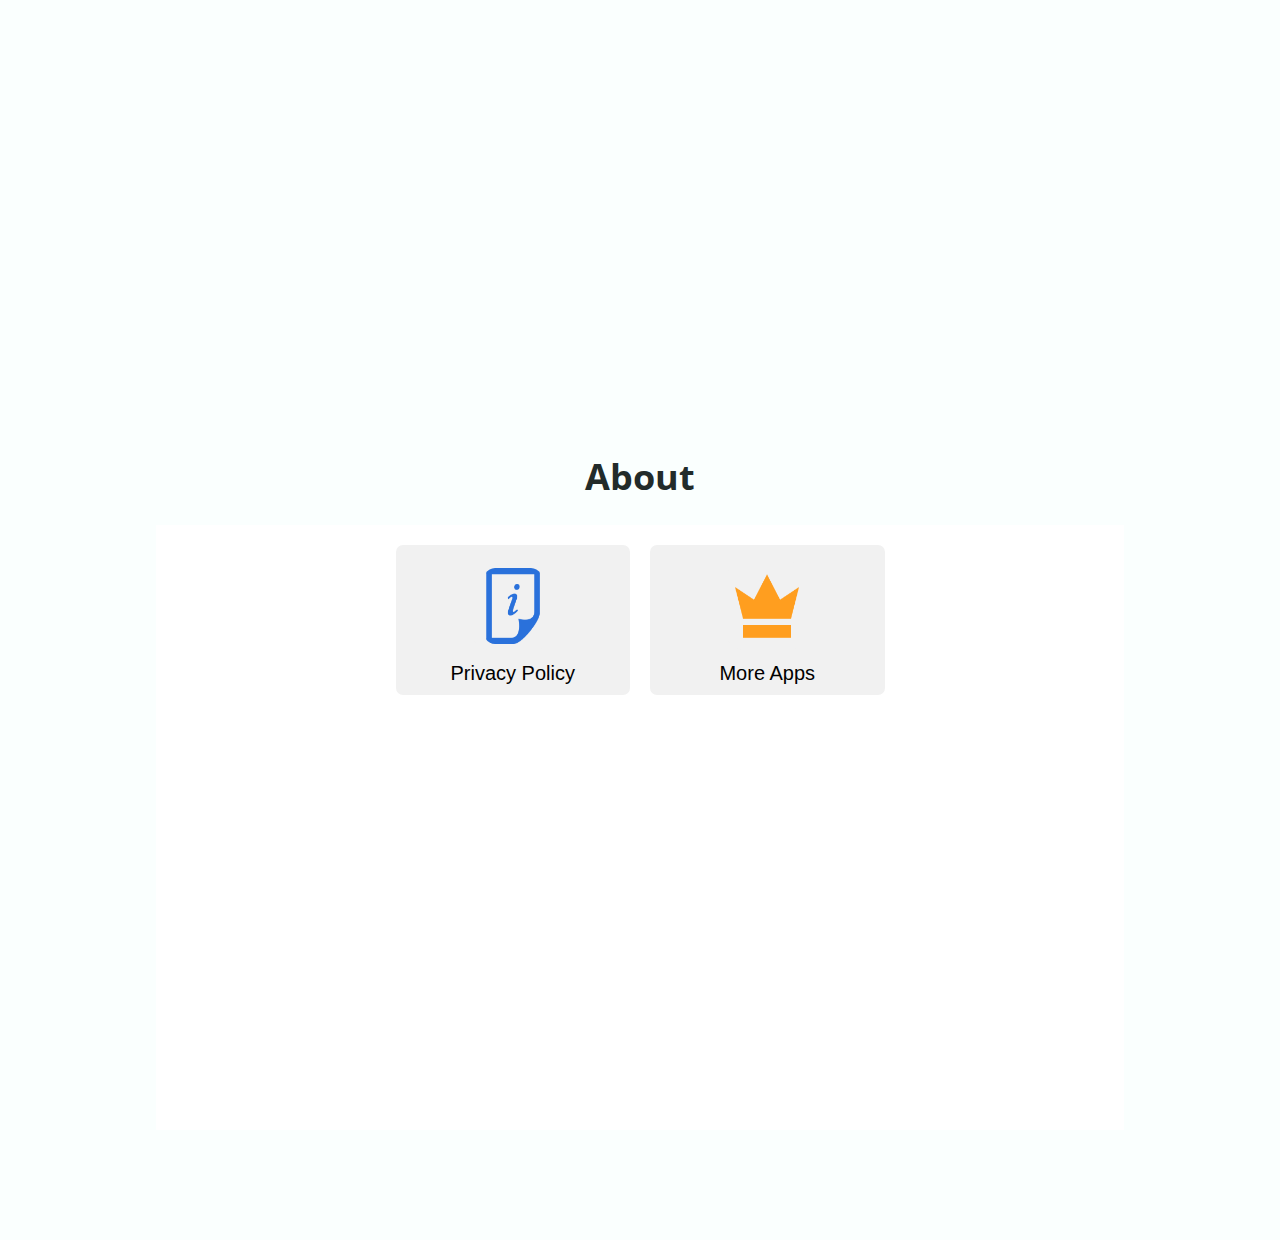
==== commit 86b5e43a: "Replace cdn library (css and js references) with file library (except boxicons library)" ====
--- a/index.html
+++ b/index.html
@@ -18,7 +18,8 @@
       providers and more...
     </title>
 
-    <script src="https://ajax.googleapis.com/ajax/libs/jquery/2.1.1/jquery.min.js"></script>
+    <!-- <script src="https://ajax.googleapis.com/ajax/libs/jquery/2.1.1/jquery.min.js"></script> -->
+    <script src="./assets/js/jquery-3.3.1.slim.min.js"></script>
 
     <script>
       function setScreenTitle(title) {
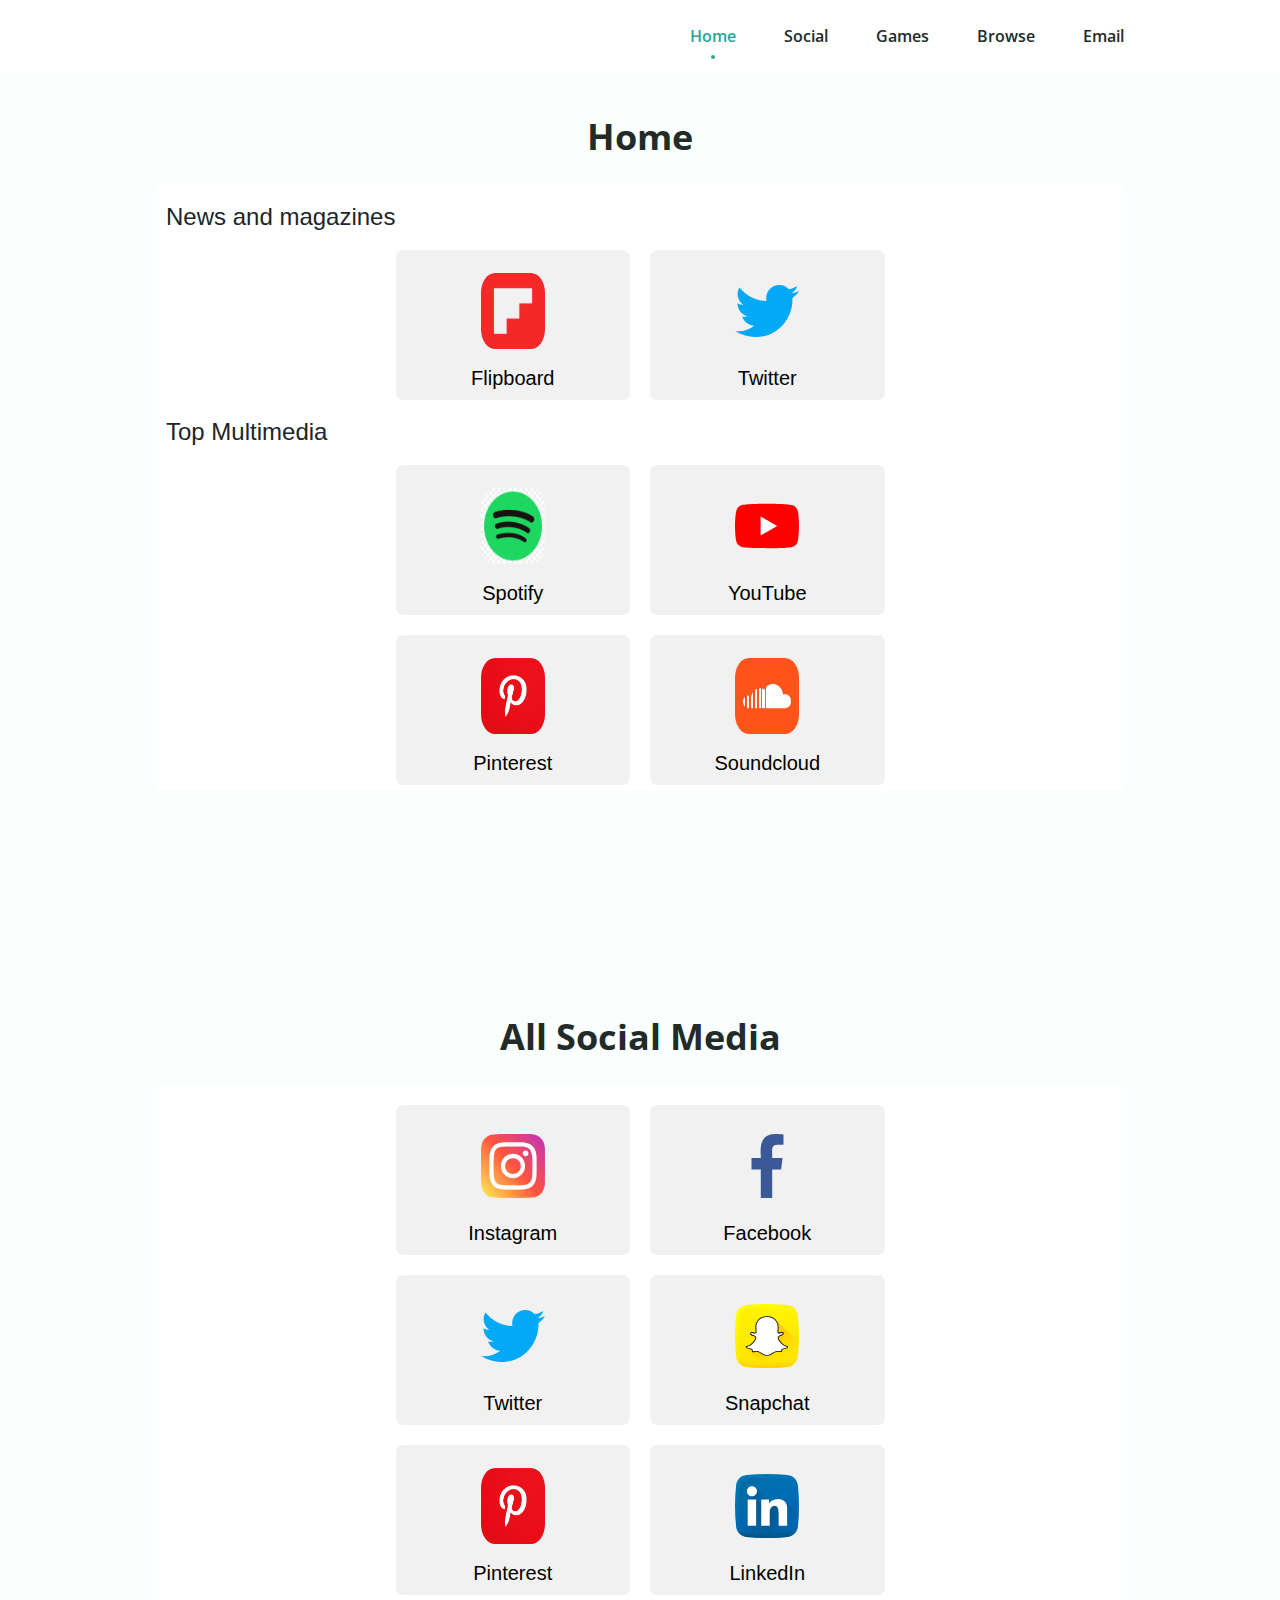
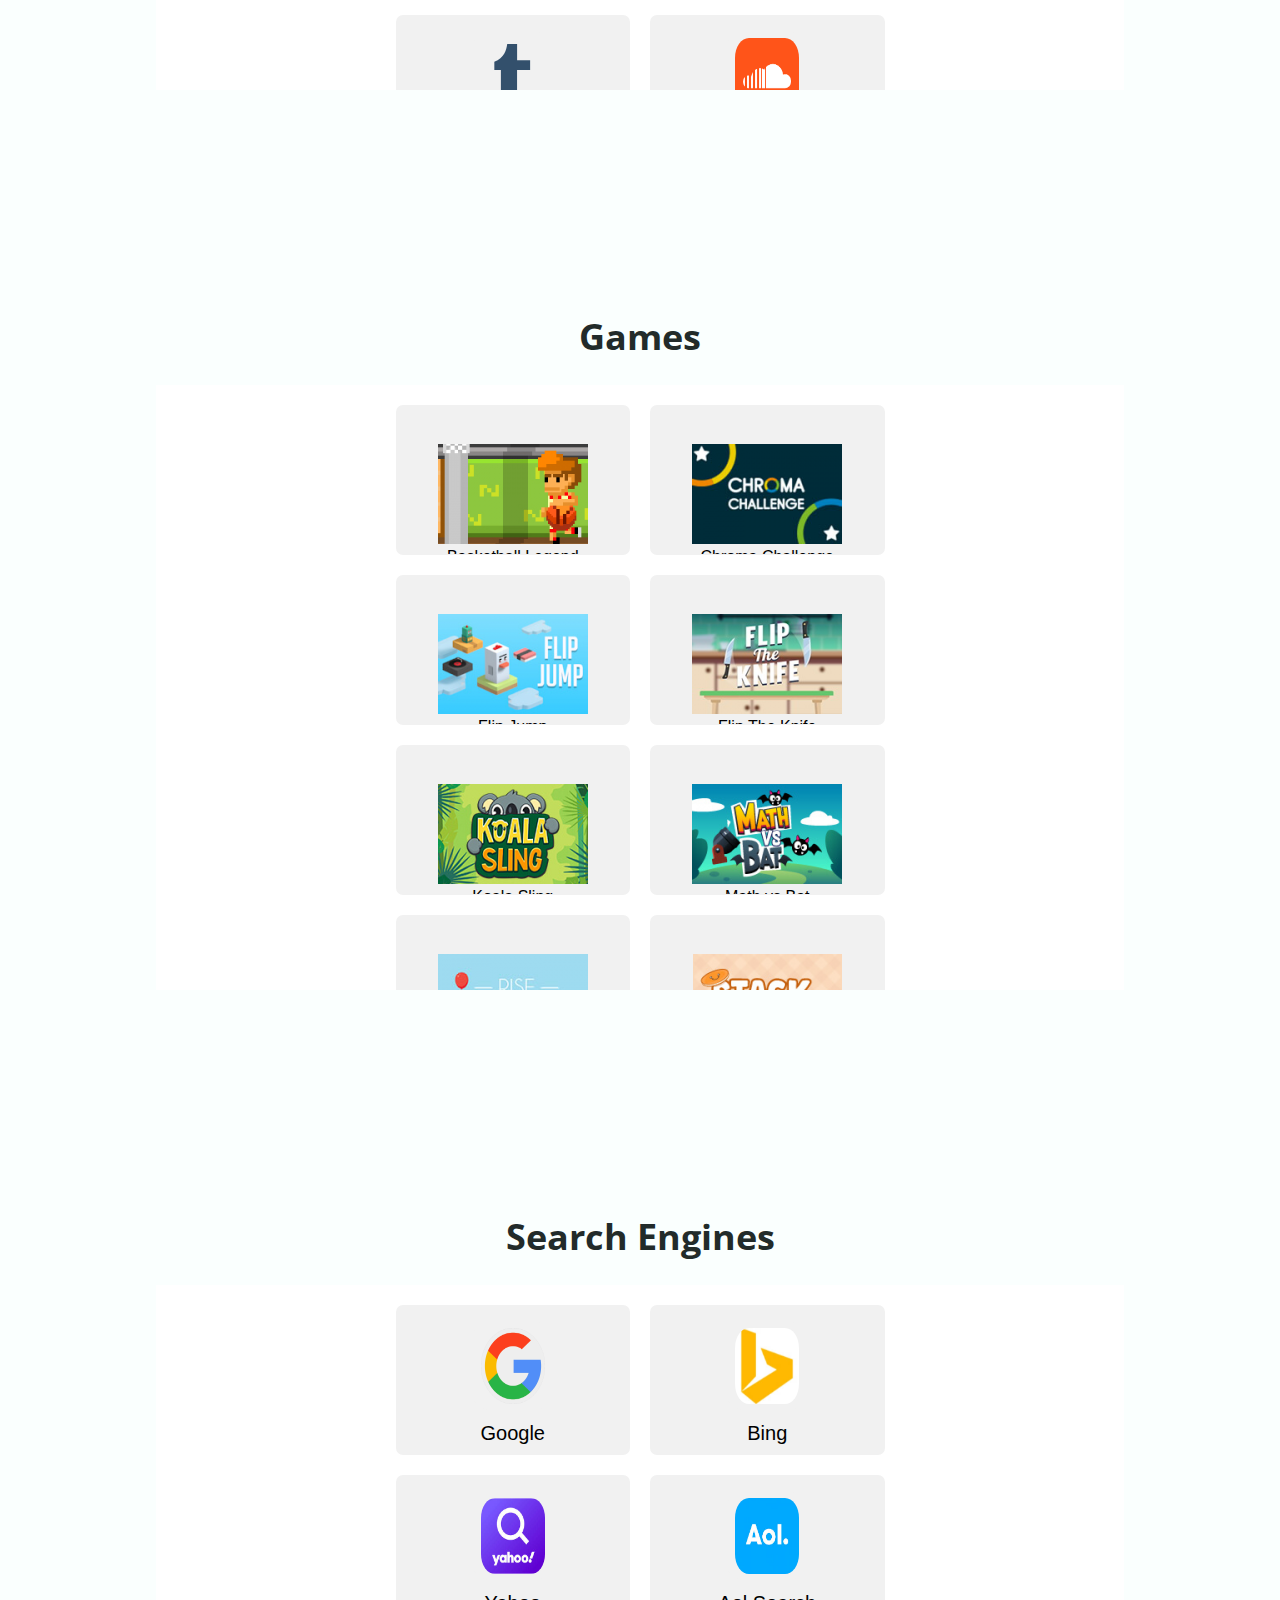
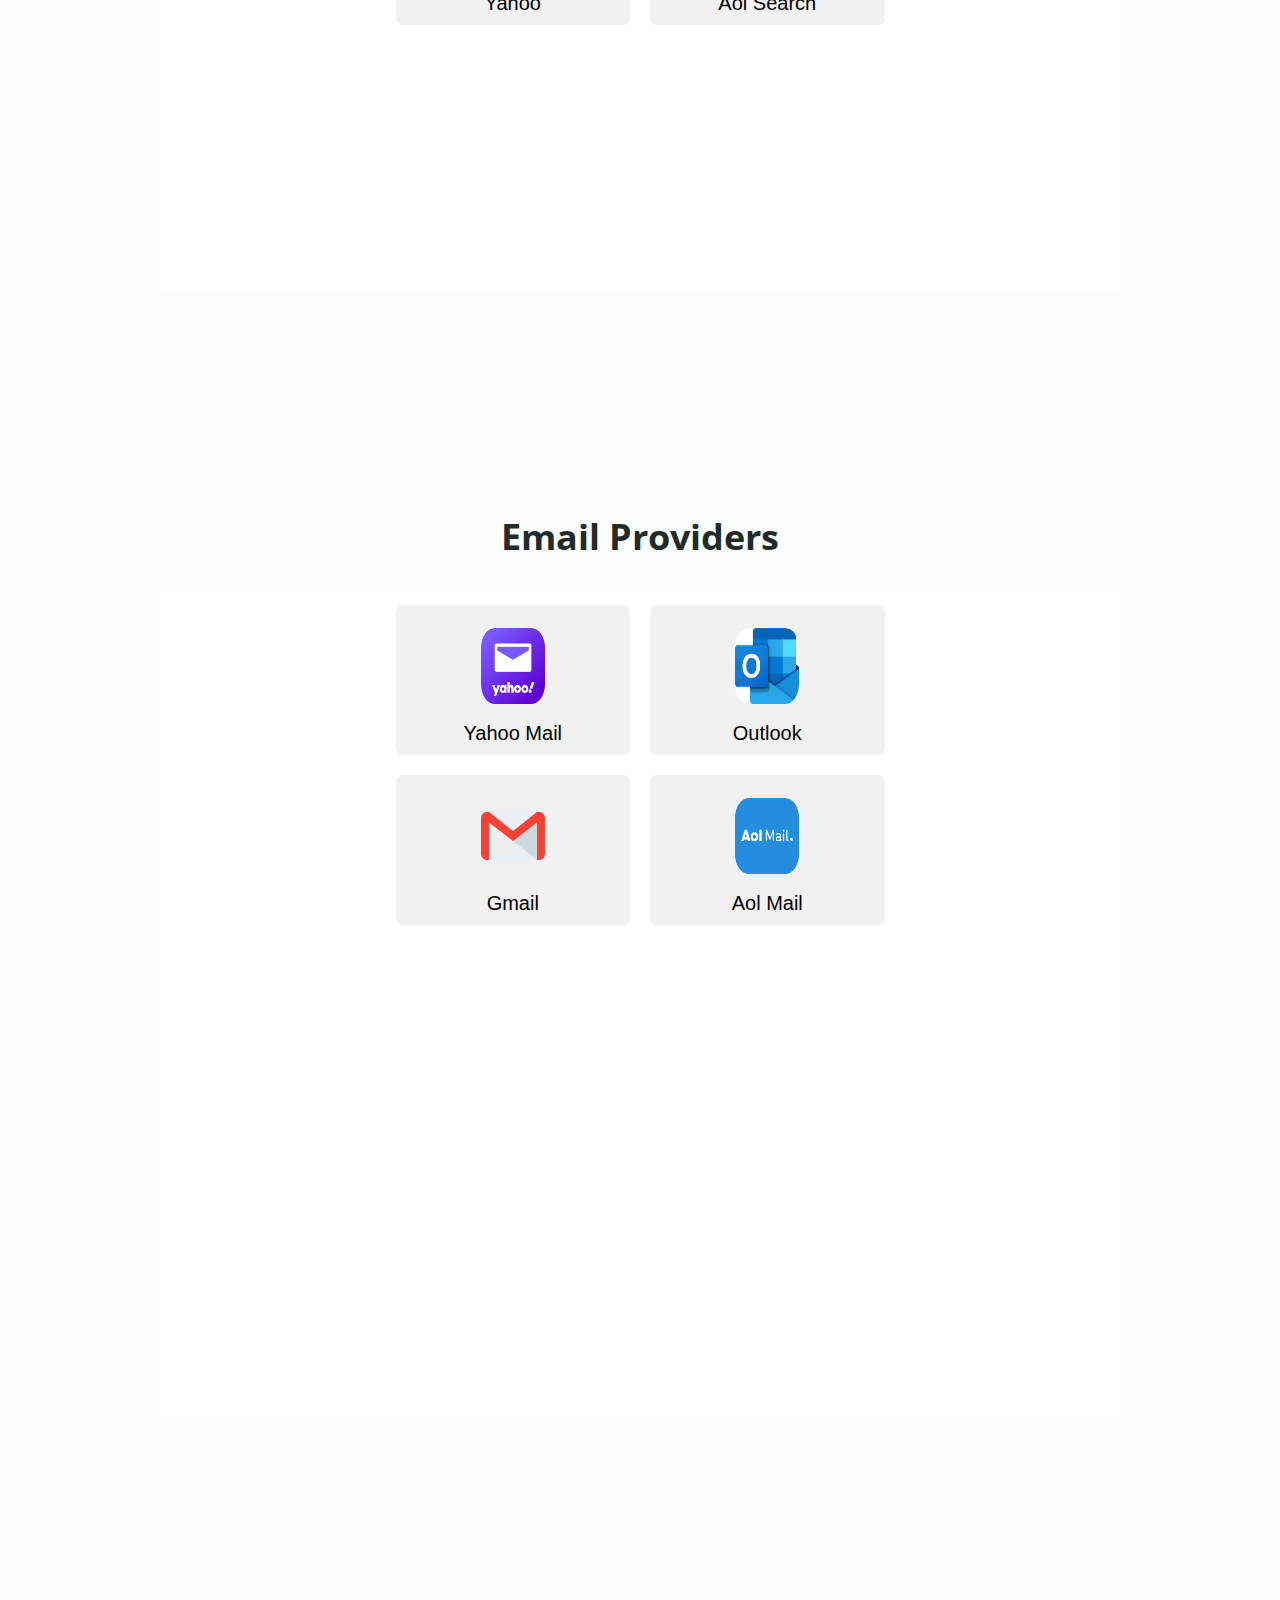
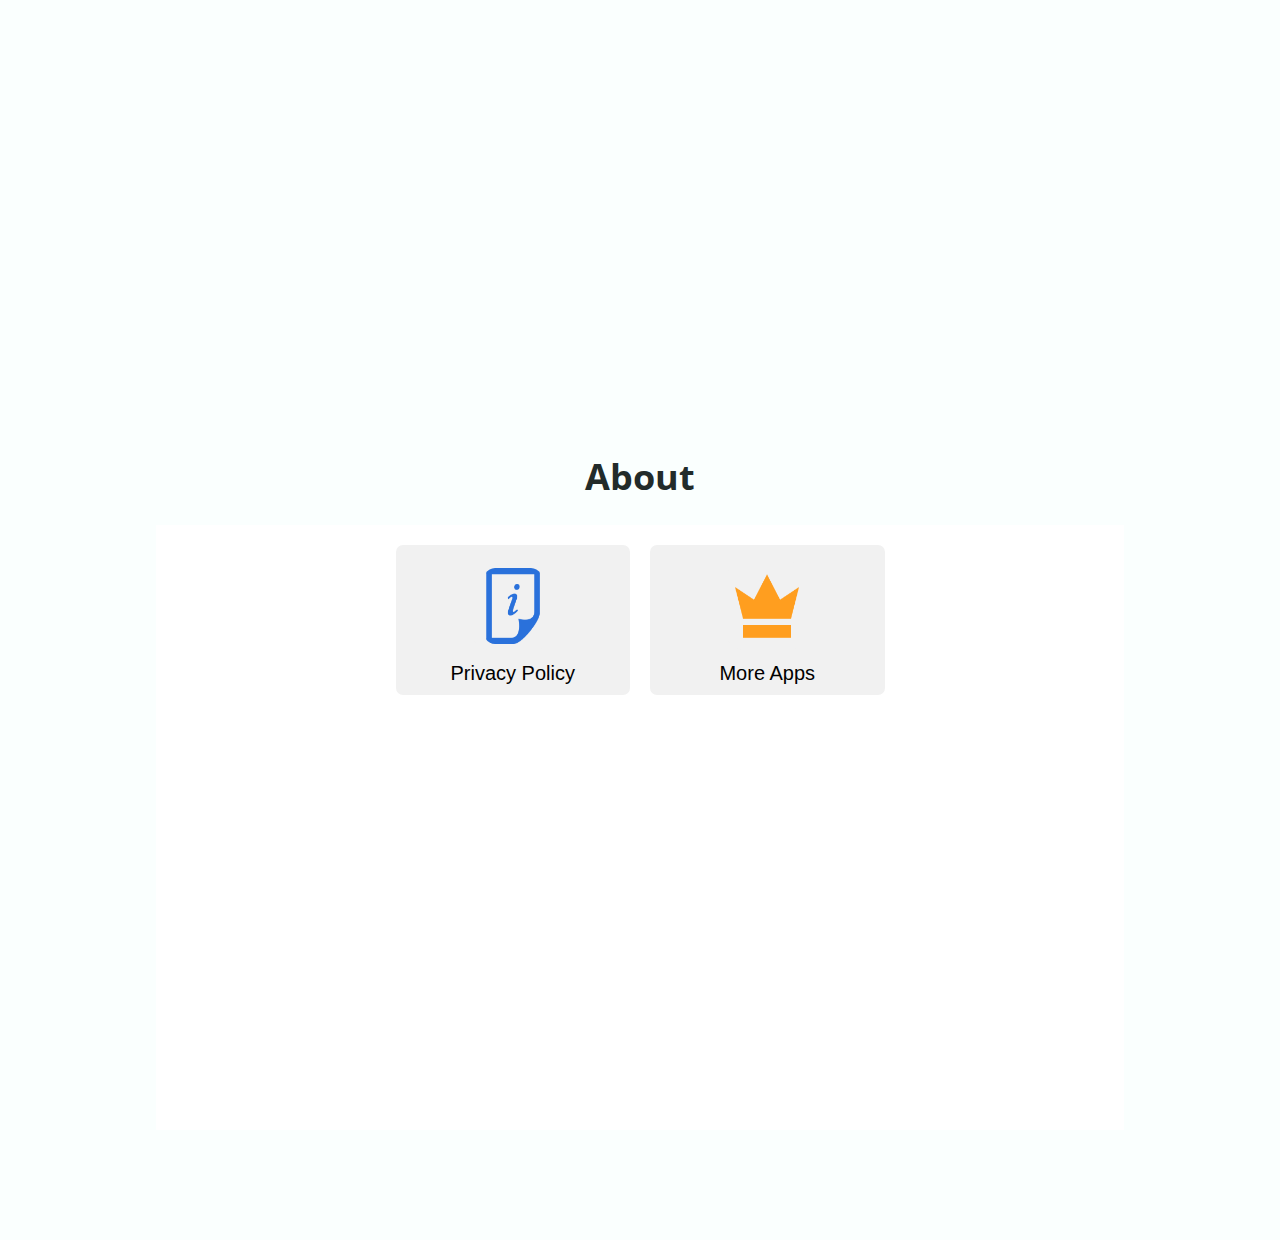
==== commit b8c79f1f: "Changed screen title in sections: emails, browsers, social; change string menu browsers to browse." ====
--- a/index.html
+++ b/index.html
@@ -14,8 +14,8 @@
     <link rel="stylesheet" href="assets/css/styles.css" />
 
     <title>
-      Social Point App - Entertaiment: social networks, games, browsers, email
-      providers and more...
+      Social Point App - Entertaiment: social networks, games, Web Search
+      (Browser), email providers and more...
     </title>
 
     <!-- <script src="https://ajax.googleapis.com/ajax/libs/jquery/2.1.1/jquery.min.js"></script> -->
@@ -35,6 +35,21 @@
       function redirectTo(url) {
         window.location.href = url;
       }
+    </script>
+
+    <!-- Global site tag (gtag.js) - Google Analytics -->
+    <script
+      async
+      src="https://www.googletagmanager.com/gtag/js?id=G-0HSRTVQJN7"
+    ></script>
+    <script>
+      window.dataLayer = window.dataLayer || [];
+      function gtag() {
+        dataLayer.push(arguments);
+      }
+      gtag("js", new Date());
+
+      gtag("config", "G-0HSRTVQJN7");
     </script>
   </head>
   <body>
@@ -76,7 +91,7 @@
             <li class="nav__item">
               <a href="#browsers" class="nav__link">
                 <i class="bx bx-world nav__icon"></i>
-                <span class="nav__name">Browser</span>
+                <span class="nav__name">Browse</span>
               </a>
             </li>
 
@@ -136,7 +151,7 @@
 
       <!--=============== BROWSER ===============-->
       <section class="container section section__height" id="browsers">
-        <h2 class="section__title">Search Engines/Browsers</h2>
+        <h2 class="section__title">Search Engines</h2>
         <iframe
           src="./sections/search-engines.html"
           frameborder="0"
